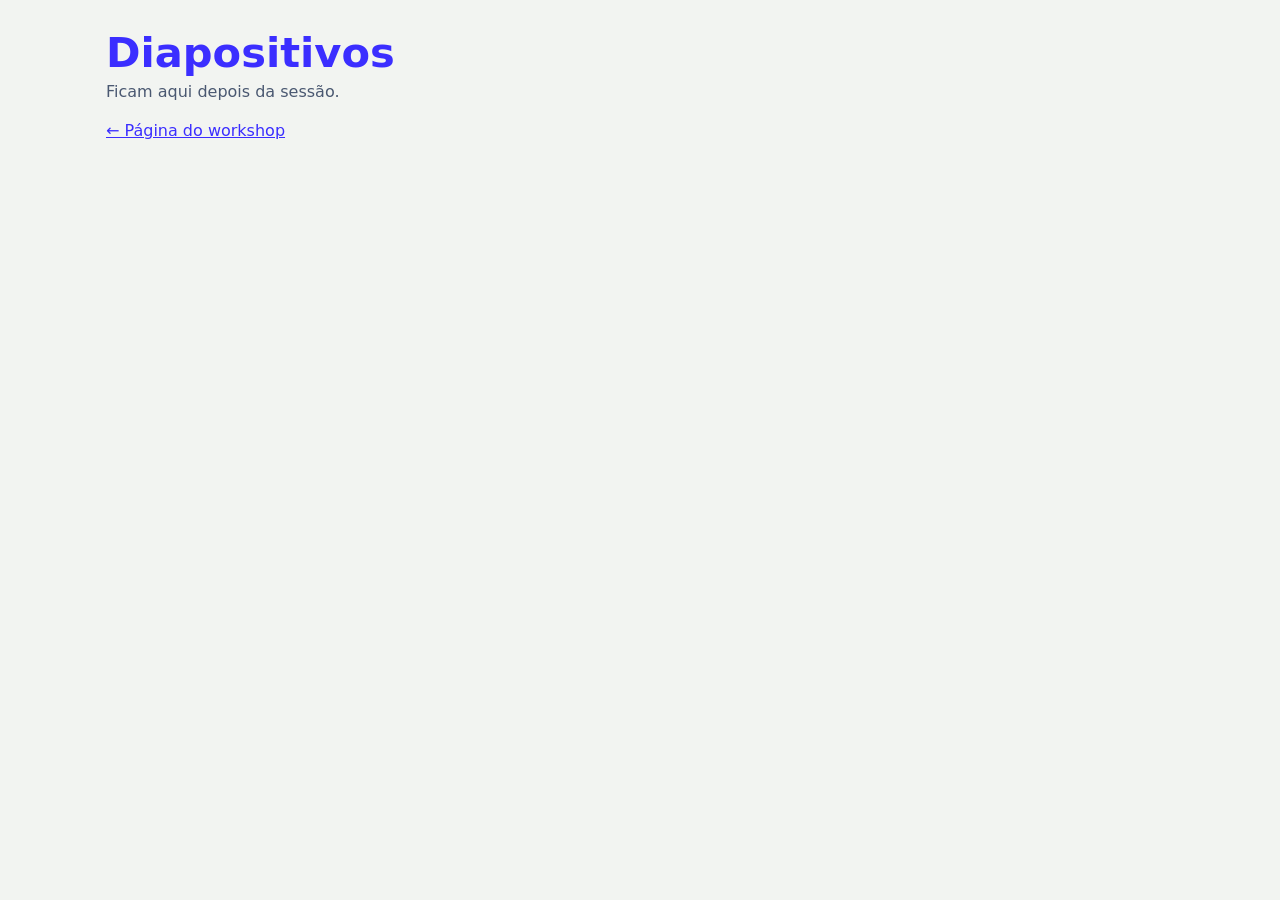
==== diapositivos.html @ 5bcc96bd "Página do workshop CNOM 2026 (gerada) Agente: claude-mcp-hq  Co-Authored-By: Claude Opus 5.5 <norepl" ====
<!doctype html><meta charset="utf-8"><meta name="viewport" content="width=device-width,initial-scale=1"><link rel="stylesheet" href="style.css"><main><h1>Diapositivos</h1><p class="lead">Ficam aqui depois da sessão.</p><p><a href="index.html">← Página do workshop</a></p></main>
---- style.css ----
:root{--v:#3B2EFF;--g:#0AC298;--y:#FFDD02;--n:#0B1F3A;--bg:#F2F4F1;--mut:#4A5871;--card:#fff}
*{box-sizing:border-box}
body{margin:0;font-family:Barlow,system-ui,-apple-system,sans-serif;background:var(--bg);color:var(--n);line-height:1.45}
main{max-width:1100px;margin:0 auto;padding:20px 16px 60px}
a{color:var(--v)}
.tag{display:inline-block;background:var(--y);border-radius:6px;padding:1px 8px;font-size:.8em;font-weight:700}
h1{color:var(--v);font-size:clamp(1.7em,4vw,2.6em);margin:.25em 0 .1em;line-height:1.1}
h2{color:var(--v);font-size:1.25em;margin:0 0 .5em}
.lead{color:var(--mut);margin:.2em 0 1em}
.big-btn{display:block;background:var(--v);color:#fff;text-decoration:none;border-radius:16px;padding:18px 20px;font-size:1.3em;font-weight:700;text-align:center;margin:16px 0}
.big-btn small{display:block;font-weight:400;font-size:.65em;opacity:.85}
.links{display:grid;grid-template-columns:repeat(auto-fit,minmax(220px,1fr));gap:12px;margin-top:8px}
.links a{background:var(--card);border-radius:14px;padding:14px 16px;text-decoration:none;color:var(--n);border-left:5px solid var(--g)}
.links a b{display:block;color:var(--v)}
.grid{display:grid;grid-template-columns:repeat(auto-fit,minmax(320px,1fr));gap:14px}
.card{background:var(--card);border-radius:16px;padding:16px 18px}
.card.wide{grid-column:1/-1}
.bar{display:grid;grid-template-columns:minmax(110px,40%) 1fr 3.2em;gap:8px;align-items:center;margin:7px 0;font-size:.95em}
.bar .t{height:16px;background:#E4E8EE;border-radius:8px;overflow:hidden}
.bar .t i{display:block;height:100%;background:var(--v);border-radius:8px;width:0;transition:width .8s ease}
.bar.hl .t i{background:var(--g)}
.bar .p{text-align:right;font-weight:700;color:var(--v)}
.cloud{display:flex;flex-wrap:wrap;justify-content:center;align-items:center;gap:.15em .6em;min-height:180px;padding:10px 0}
.cloud span{font-weight:700;color:var(--v);line-height:1.05;opacity:0;transform:translateY(8px) scale(.9);animation:pop .6s ease forwards}
.cloud span.top{background:var(--y);color:var(--n);border-radius:8px;padding:0 .2em}
.cloud span:nth-child(3n){color:var(--g)}
.cloud span:nth-child(5n){color:var(--n)}
@keyframes pop{to{opacity:1;transform:none}}
.quotes{display:grid;grid-template-columns:repeat(auto-fit,minmax(240px,1fr));gap:8px}
.quotes div{background:var(--bg);border-radius:10px;padding:8px 12px;font-size:.95em;animation:pop .5s ease forwards;opacity:0}
.kpi{display:flex;gap:16px;flex-wrap:wrap;align-items:baseline}
.kpi b{font-size:2.6em;color:var(--v);line-height:1}
.status{color:var(--mut);font-size:.85em;margin:6px 0 14px}
.empty{color:var(--mut);font-style:italic}
.qr{display:flex;gap:16px;align-items:center;flex-wrap:wrap}
.qr img{width:140px;height:140px;background:#fff;border-radius:12px;padding:6px}
.step{background:var(--card);border-radius:14px;padding:14px 16px;margin:12px 0;border-left:5px solid var(--g)}
pre{white-space:pre-wrap;background:var(--n);color:#fff;border-radius:10px;padding:12px 14px;font-size:.95em;margin:8px 0;font-family:inherit}
button{background:var(--v);color:#fff;border:0;border-radius:8px;padding:7px 12px;font-size:.9em;cursor:pointer;font-family:inherit}
.note{font-size:.9em;color:var(--mut)}
body.ecra main{max-width:1500px}
body.ecra{font-size:20px}
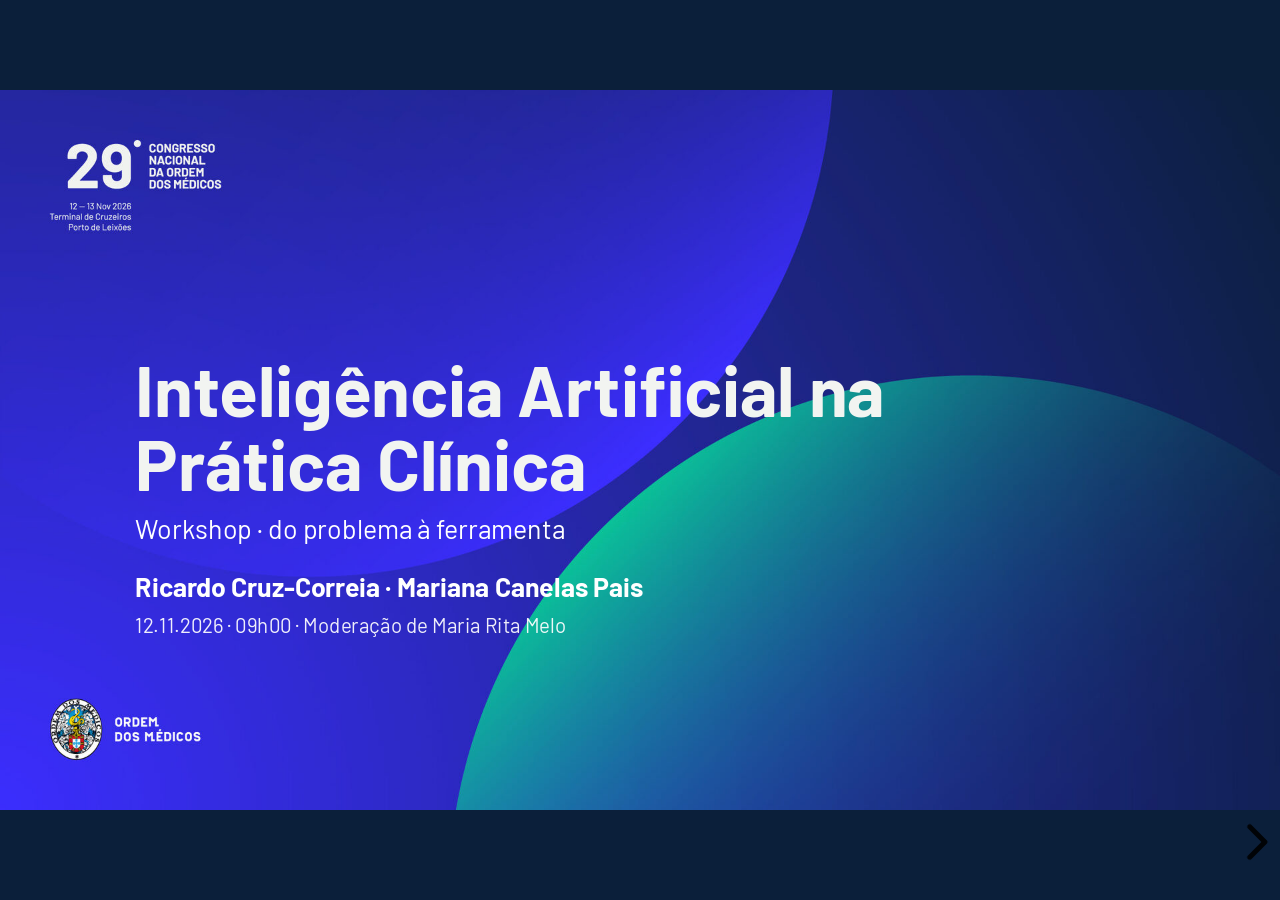
==== commit 4d99149a: "Diapositivos na página (sem notas do orador) Agente: claude-mcp-hq  Co-Authored-By: Claude Opus 5.5 " ====
--- a/diapositivos.html
+++ b/diapositivos.html
@@ -1 +1,4609 @@
-<!doctype html><meta charset="utf-8"><meta name="viewport" content="width=device-width,initial-scale=1"><link rel="stylesheet" href="style.css"><main><h1>Diapositivos</h1><p class="lead">Ficam aqui depois da sessão.</p><p><a href="index.html">← Página do workshop</a></p></main>+<!doctype html>
+<html lang="pt">
+<head>
+  <meta charset="utf-8">
+  <meta name="viewport" content="width=device-width, initial-scale=1.0, maximum-scale=1.0, user-scalable=no">
+  <title>Inteligência Artificial na Prática Clínica</title>
+  <style>/* http://meyerweb.com/eric/tools/css/reset/
+   v4.0 | 20180602
+   License: none (public domain)
+*/
+
+html, body, div, span, applet, object, iframe,
+h1, h2, h3, h4, h5, h6, p, blockquote, pre,
+a, abbr, acronym, address, big, cite, code,
+del, dfn, em, img, ins, kbd, q, s, samp,
+small, strike, strong, sub, sup, tt, var,
+b, u, i, center,
+dl, dt, dd, ol, ul, li,
+fieldset, form, label, legend,
+table, caption, tbody, tfoot, thead, tr, th, td,
+article, aside, canvas, details, embed,
+figure, figcaption, footer, header, hgroup,
+main, menu, nav, output, ruby, section, summary,
+time, mark, audio, video {
+  margin: 0;
+  padding: 0;
+  border: 0;
+  font-size: 100%;
+  font: inherit;
+  vertical-align: baseline;
+}
+/* HTML5 display-role reset for older browsers */
+article, aside, details, figcaption, figure,
+footer, header, hgroup, main, menu, nav, section {
+  display: block;
+}</style>
+  <style>/*!
+* reveal.js 5.1.0
+* https://revealjs.com
+* MIT licensed
+*
+* Copyright (C) 2011-2024 Hakim El Hattab, https://hakim.se
+*/
+.reveal .r-stretch,.reveal .stretch{max-width:none;max-height:none}.reveal pre.r-stretch code,.reveal pre.stretch code{height:100%;max-height:100%;box-sizing:border-box}.reveal .r-fit-text{display:inline-block;white-space:nowrap}.reveal .r-stack{display:grid;grid-template-rows:100%}.reveal .r-stack>*{grid-area:1/1;margin:auto}.reveal .r-hstack,.reveal .r-vstack{display:flex}.reveal .r-hstack img,.reveal .r-hstack video,.reveal .r-vstack img,.reveal .r-vstack video{min-width:0;min-height:0;object-fit:contain}.reveal .r-vstack{flex-direction:column;align-items:center;justify-content:center}.reveal .r-hstack{flex-direction:row;align-items:center;justify-content:center}.reveal .items-stretch{align-items:stretch}.reveal .items-start{align-items:flex-start}.reveal .items-center{align-items:center}.reveal .items-end{align-items:flex-end}.reveal .justify-between{justify-content:space-between}.reveal .justify-around{justify-content:space-around}.reveal .justify-start{justify-content:flex-start}.reveal .justify-center{justify-content:center}.reveal .justify-end{justify-content:flex-end}html.reveal-full-page{width:100%;height:100%;height:100vh;height:calc(var(--vh,1vh) * 100);height:100svh;overflow:hidden}.reveal-viewport{height:100%;overflow:hidden;position:relative;line-height:1;margin:0;background-color:#fff;color:#000;--r-controls-spacing:12px}.reveal-viewport:fullscreen{top:0!important;left:0!important;width:100%!important;height:100%!important;transform:none!important}.reveal .fragment{transition:all .2s ease}.reveal .fragment:not(.custom){opacity:0;visibility:hidden;will-change:opacity}.reveal .fragment.visible{opacity:1;visibility:inherit}.reveal .fragment.disabled{transition:none}.reveal .fragment.grow{opacity:1;visibility:inherit}.reveal .fragment.grow.visible{transform:scale(1.3)}.reveal .fragment.shrink{opacity:1;visibility:inherit}.reveal .fragment.shrink.visible{transform:scale(.7)}.reveal .fragment.zoom-in{transform:scale(.1)}.reveal .fragment.zoom-in.visible{transform:none}.reveal .fragment.fade-out{opacity:1;visibility:inherit}.reveal .fragment.fade-out.visible{opacity:0;visibility:hidden}.reveal .fragment.semi-fade-out{opacity:1;visibility:inherit}.reveal .fragment.semi-fade-out.visible{opacity:.5;visibility:inherit}.reveal .fragment.strike{opacity:1;visibility:inherit}.reveal .fragment.strike.visible{text-decoration:line-through}.reveal .fragment.fade-up{transform:translate(0,40px)}.reveal .fragment.fade-up.visible{transform:translate(0,0)}.reveal .fragment.fade-down{transform:translate(0,-40px)}.reveal .fragment.fade-down.visible{transform:translate(0,0)}.reveal .fragment.fade-right{transform:translate(-40px,0)}.reveal .fragment.fade-right.visible{transform:translate(0,0)}.reveal .fragment.fade-left{transform:translate(40px,0)}.reveal .fragment.fade-left.visible{transform:translate(0,0)}.reveal .fragment.current-visible,.reveal .fragment.fade-in-then-out{opacity:0;visibility:hidden}.reveal .fragment.current-visible.current-fragment,.reveal .fragment.fade-in-then-out.current-fragment{opacity:1;visibility:inherit}.reveal .fragment.fade-in-then-semi-out{opacity:0;visibility:hidden}.reveal .fragment.fade-in-then-semi-out.visible{opacity:.5;visibility:inherit}.reveal .fragment.fade-in-then-semi-out.current-fragment{opacity:1;visibility:inherit}.reveal .fragment.highlight-blue,.reveal .fragment.highlight-current-blue,.reveal .fragment.highlight-current-green,.reveal .fragment.highlight-current-red,.reveal .fragment.highlight-green,.reveal .fragment.highlight-red{opacity:1;visibility:inherit}.reveal .fragment.highlight-red.visible{color:#ff2c2d}.reveal .fragment.highlight-green.visible{color:#17ff2e}.reveal .fragment.highlight-blue.visible{color:#1b91ff}.reveal .fragment.highlight-current-red.current-fragment{color:#ff2c2d}.reveal .fragment.highlight-current-green.current-fragment{color:#17ff2e}.reveal .fragment.highlight-current-blue.current-fragment{color:#1b91ff}.reveal:after{content:"";font-style:italic}.reveal iframe{z-index:1}.reveal a{position:relative}@keyframes bounce-right{0%,10%,25%,40%,50%{transform:translateX(0)}20%{transform:translateX(10px)}30%{transform:translateX(-5px)}}@keyframes bounce-left{0%,10%,25%,40%,50%{transform:translateX(0)}20%{transform:translateX(-10px)}30%{transform:translateX(5px)}}@keyframes bounce-down{0%,10%,25%,40%,50%{transform:translateY(0)}20%{transform:translateY(10px)}30%{transform:translateY(-5px)}}.reveal .controls{display:none;position:absolute;top:auto;bottom:var(--r-controls-spacing);right:var(--r-controls-spacing);left:auto;z-index:11;color:#000;pointer-events:none;font-size:10px}.reveal .controls button{position:absolute;padding:0;background-color:transparent;border:0;outline:0;cursor:pointer;color:currentColor;transform:scale(.9999);transition:color .2s ease,opacity .2s ease,transform .2s ease;z-index:2;pointer-events:auto;font-size:inherit;visibility:hidden;opacity:0;-webkit-appearance:none;-webkit-tap-highlight-color:transparent}.reveal .controls .controls-arrow:after,.reveal .controls .controls-arrow:before{content:"";position:absolute;top:0;left:0;width:2.6em;height:.5em;border-radius:.25em;background-color:currentColor;transition:all .15s ease,background-color .8s ease;transform-origin:.2em 50%;will-change:transform}.reveal .controls .controls-arrow{position:relative;width:3.6em;height:3.6em}.reveal .controls .controls-arrow:before{transform:translateX(.5em) translateY(1.55em) rotate(45deg)}.reveal .controls .controls-arrow:after{transform:translateX(.5em) translateY(1.55em) rotate(-45deg)}.reveal .controls .controls-arrow:hover:before{transform:translateX(.5em) translateY(1.55em) rotate(40deg)}.reveal .controls .controls-arrow:hover:after{transform:translateX(.5em) translateY(1.55em) rotate(-40deg)}.reveal .controls .controls-arrow:active:before{transform:translateX(.5em) translateY(1.55em) rotate(36deg)}.reveal .controls .controls-arrow:active:after{transform:translateX(.5em) translateY(1.55em) rotate(-36deg)}.reveal .controls .navigate-left{right:6.4em;bottom:3.2em;transform:translateX(-10px)}.reveal .controls .navigate-left.highlight{animation:bounce-left 2s 50 both ease-out}.reveal .controls .navigate-right{right:0;bottom:3.2em;transform:translateX(10px)}.reveal .controls .navigate-right .controls-arrow{transform:rotate(180deg)}.reveal .controls .navigate-right.highlight{animation:bounce-right 2s 50 both ease-out}.reveal .controls .navigate-up{right:3.2em;bottom:6.4em;transform:translateY(-10px)}.reveal .controls .navigate-up .controls-arrow{transform:rotate(90deg)}.reveal .controls .navigate-down{right:3.2em;bottom:-1.4em;padding-bottom:1.4em;transform:translateY(10px)}.reveal .controls .navigate-down .controls-arrow{transform:rotate(-90deg)}.reveal .controls .navigate-down.highlight{animation:bounce-down 2s 50 both ease-out}.reveal .controls[data-controls-back-arrows=faded] .navigate-up.enabled{opacity:.3}.reveal .controls[data-controls-back-arrows=faded] .navigate-up.enabled:hover{opacity:1}.reveal .controls[data-controls-back-arrows=hidden] .navigate-up.enabled{opacity:0;visibility:hidden}.reveal .controls .enabled{visibility:visible;opacity:.9;cursor:pointer;transform:none}.reveal .controls .enabled.fragmented{opacity:.5}.reveal .controls .enabled.fragmented:hover,.reveal .controls .enabled:hover{opacity:1}.reveal:not(.rtl) .controls[data-controls-back-arrows=faded] .navigate-left.enabled{opacity:.3}.reveal:not(.rtl) .controls[data-controls-back-arrows=faded] .navigate-left.enabled:hover{opacity:1}.reveal:not(.rtl) .controls[data-controls-back-arrows=hidden] .navigate-left.enabled{opacity:0;visibility:hidden}.reveal.rtl .controls[data-controls-back-arrows=faded] .navigate-right.enabled{opacity:.3}.reveal.rtl .controls[data-controls-back-arrows=faded] .navigate-right.enabled:hover{opacity:1}.reveal.rtl .controls[data-controls-back-arrows=hidden] .navigate-right.enabled{opacity:0;visibility:hidden}.reveal[data-navigation-mode=linear].has-horizontal-slides .navigate-down,.reveal[data-navigation-mode=linear].has-horizontal-slides .navigate-up{display:none}.reveal:not(.has-vertical-slides) .controls .navigate-left,.reveal[data-navigation-mode=linear].has-horizontal-slides .navigate-left{bottom:1.4em;right:5.5em}.reveal:not(.has-vertical-slides) .controls .navigate-right,.reveal[data-navigation-mode=linear].has-horizontal-slides .navigate-right{bottom:1.4em;right:.5em}.reveal:not(.has-horizontal-slides) .controls .navigate-up{right:1.4em;bottom:5em}.reveal:not(.has-horizontal-slides) .controls .navigate-down{right:1.4em;bottom:.5em}.reveal.has-dark-background .controls{color:#fff}.reveal.has-light-background .controls{color:#000}.reveal.no-hover .controls .controls-arrow:active:before,.reveal.no-hover .controls .controls-arrow:hover:before{transform:translateX(.5em) translateY(1.55em) rotate(45deg)}.reveal.no-hover .controls .controls-arrow:active:after,.reveal.no-hover .controls .controls-arrow:hover:after{transform:translateX(.5em) translateY(1.55em) rotate(-45deg)}@media screen and (min-width:500px){.reveal-viewport{--r-controls-spacing:0.8em}.reveal .controls[data-controls-layout=edges]{top:0;right:0;bottom:0;left:0}.reveal .controls[data-controls-layout=edges] .navigate-down,.reveal .controls[data-controls-layout=edges] .navigate-left,.reveal .controls[data-controls-layout=edges] .navigate-right,.reveal .controls[data-controls-layout=edges] .navigate-up{bottom:auto;right:auto}.reveal .controls[data-controls-layout=edges] .navigate-left{top:50%;left:var(--r-controls-spacing);margin-top:-1.8em}.reveal .controls[data-controls-layout=edges] .navigate-right{top:50%;right:var(--r-controls-spacing);margin-top:-1.8em}.reveal .controls[data-controls-layout=edges] .navigate-up{top:var(--r-controls-spacing);left:50%;margin-left:-1.8em}.reveal .controls[data-controls-layout=edges] .navigate-down{bottom:calc(var(--r-controls-spacing) - 1.4em + .3em);left:50%;margin-left:-1.8em}}.reveal .progress{position:absolute;display:none;height:3px;width:100%;bottom:0;left:0;z-index:10;background-color:rgba(0,0,0,.2);color:#fff}.reveal .progress:after{content:"";display:block;position:absolute;height:10px;width:100%;top:-10px}.reveal .progress span{display:block;height:100%;width:100%;background-color:currentColor;transition:transform .8s cubic-bezier(.26,.86,.44,.985);transform-origin:0 0;transform:scaleX(0)}.reveal .slide-number{position:absolute;display:block;right:8px;bottom:8px;z-index:31;font-family:Helvetica,sans-serif;font-size:12px;line-height:1;color:#fff;background-color:rgba(0,0,0,.4);padding:5px}.reveal .slide-number a{color:currentColor}.reveal .slide-number-delimiter{margin:0 3px}.reveal{position:relative;width:100%;height:100%;overflow:hidden;touch-action:pinch-zoom}.reveal.embedded{touch-action:pan-y}.reveal.embedded.is-vertical-slide{touch-action:none}.reveal .slides{position:absolute;width:100%;height:100%;top:0;right:0;bottom:0;left:0;margin:auto;pointer-events:none;overflow:visible;z-index:1;text-align:center;perspective:600px;perspective-origin:50% 40%}.reveal .slides>section{perspective:600px}.reveal .slides>section,.reveal .slides>section>section{display:none;position:absolute;width:100%;pointer-events:auto;z-index:10;transform-style:flat;transition:transform-origin .8s cubic-bezier(.26,.86,.44,.985),transform .8s cubic-bezier(.26,.86,.44,.985),visibility .8s cubic-bezier(.26,.86,.44,.985),opacity .8s cubic-bezier(.26,.86,.44,.985)}.reveal[data-transition-speed=fast] .slides section{transition-duration:.4s}.reveal[data-transition-speed=slow] .slides section{transition-duration:1.2s}.reveal .slides section[data-transition-speed=fast]{transition-duration:.4s}.reveal .slides section[data-transition-speed=slow]{transition-duration:1.2s}.reveal .slides>section.stack{padding-top:0;padding-bottom:0;pointer-events:none;height:100%}.reveal .slides>section.present,.reveal .slides>section>section.present{display:block;z-index:11;opacity:1}.reveal .slides>section:empty,.reveal .slides>section>section:empty,.reveal .slides>section>section[data-background-interactive],.reveal .slides>section[data-background-interactive]{pointer-events:none}.reveal.center,.reveal.center .slides,.reveal.center .slides section{min-height:0!important}.reveal .slides>section:not(.present),.reveal .slides>section>section:not(.present){pointer-events:none}.reveal.overview .slides>section,.reveal.overview .slides>section>section{pointer-events:auto}.reveal .slides>section.future,.reveal .slides>section.future>section,.reveal .slides>section.past,.reveal .slides>section.past>section,.reveal .slides>section>section.future,.reveal .slides>section>section.past{opacity:0}.reveal .slides>section[data-transition=slide].past,.reveal .slides>section[data-transition~=slide-out].past,.reveal.slide .slides>section:not([data-transition]).past{transform:translate(-150%,0)}.reveal .slides>section[data-transition=slide].future,.reveal .slides>section[data-transition~=slide-in].future,.reveal.slide .slides>section:not([data-transition]).future{transform:translate(150%,0)}.reveal .slides>section>section[data-transition=slide].past,.reveal .slides>section>section[data-transition~=slide-out].past,.reveal.slide .slides>section>section:not([data-transition]).past{transform:translate(0,-150%)}.reveal .slides>section>section[data-transition=slide].future,.reveal .slides>section>section[data-transition~=slide-in].future,.reveal.slide .slides>section>section:not([data-transition]).future{transform:translate(0,150%)}.reveal .slides>section[data-transition=linear].past,.reveal .slides>section[data-transition~=linear-out].past,.reveal.linear .slides>section:not([data-transition]).past{transform:translate(-150%,0)}.reveal .slides>section[data-transition=linear].future,.reveal .slides>section[data-transition~=linear-in].future,.reveal.linear .slides>section:not([data-transition]).future{transform:translate(150%,0)}.reveal .slides>section>section[data-transition=linear].past,.reveal .slides>section>section[data-transition~=linear-out].past,.reveal.linear .slides>section>section:not([data-transition]).past{transform:translate(0,-150%)}.reveal .slides>section>section[data-transition=linear].future,.reveal .slides>section>section[data-transition~=linear-in].future,.reveal.linear .slides>section>section:not([data-transition]).future{transform:translate(0,150%)}.reveal .slides section[data-transition=default].stack,.reveal.default .slides section.stack{transform-style:preserve-3d}.reveal .slides>section[data-transition=default].past,.reveal .slides>section[data-transition~=default-out].past,.reveal.default .slides>section:not([data-transition]).past{transform:translate3d(-100%,0,0) rotateY(-90deg) translate3d(-100%,0,0)}.reveal .slides>section[data-transition=default].future,.reveal .slides>section[data-transition~=default-in].future,.reveal.default .slides>section:not([data-transition]).future{transform:translate3d(100%,0,0) rotateY(90deg) translate3d(100%,0,0)}.reveal .slides>section>section[data-transition=default].past,.reveal .slides>section>section[data-transition~=default-out].past,.reveal.default .slides>section>section:not([data-transition]).past{transform:translate3d(0,-300px,0) rotateX(70deg) translate3d(0,-300px,0)}.reveal .slides>section>section[data-transition=default].future,.reveal .slides>section>section[data-transition~=default-in].future,.reveal.default .slides>section>section:not([data-transition]).future{transform:translate3d(0,300px,0) rotateX(-70deg) translate3d(0,300px,0)}.reveal .slides section[data-transition=convex].stack,.reveal.convex .slides section.stack{transform-style:preserve-3d}.reveal .slides>section[data-transition=convex].past,.reveal .slides>section[data-transition~=convex-out].past,.reveal.convex .slides>section:not([data-transition]).past{transform:translate3d(-100%,0,0) rotateY(-90deg) translate3d(-100%,0,0)}.reveal .slides>section[data-transition=convex].future,.reveal .slides>section[data-transition~=convex-in].future,.reveal.convex .slides>section:not([data-transition]).future{transform:translate3d(100%,0,0) rotateY(90deg) translate3d(100%,0,0)}.reveal .slides>section>section[data-transition=convex].past,.reveal .slides>section>section[data-transition~=convex-out].past,.reveal.convex .slides>section>section:not([data-transition]).past{transform:translate3d(0,-300px,0) rotateX(70deg) translate3d(0,-300px,0)}.reveal .slides>section>section[data-transition=convex].future,.reveal .slides>section>section[data-transition~=convex-in].future,.reveal.convex .slides>section>section:not([data-transition]).future{transform:translate3d(0,300px,0) rotateX(-70deg) translate3d(0,300px,0)}.reveal .slides section[data-transition=concave].stack,.reveal.concave .slides section.stack{transform-style:preserve-3d}.reveal .slides>section[data-transition=concave].past,.reveal .slides>section[data-transition~=concave-out].past,.reveal.concave .slides>section:not([data-transition]).past{transform:translate3d(-100%,0,0) rotateY(90deg) translate3d(-100%,0,0)}.reveal .slides>section[data-transition=concave].future,.reveal .slides>section[data-transition~=concave-in].future,.reveal.concave .slides>section:not([data-transition]).future{transform:translate3d(100%,0,0) rotateY(-90deg) translate3d(100%,0,0)}.reveal .slides>section>section[data-transition=concave].past,.reveal .slides>section>section[data-transition~=concave-out].past,.reveal.concave .slides>section>section:not([data-transition]).past{transform:translate3d(0,-80%,0) rotateX(-70deg) translate3d(0,-80%,0)}.reveal .slides>section>section[data-transition=concave].future,.reveal .slides>section>section[data-transition~=concave-in].future,.reveal.concave .slides>section>section:not([data-transition]).future{transform:translate3d(0,80%,0) rotateX(70deg) translate3d(0,80%,0)}.reveal .slides section[data-transition=zoom],.reveal.zoom .slides section:not([data-transition]){transition-timing-function:ease}.reveal .slides>section[data-transition=zoom].past,.reveal .slides>section[data-transition~=zoom-out].past,.reveal.zoom .slides>section:not([data-transition]).past{visibility:hidden;transform:scale(16)}.reveal .slides>section[data-transition=zoom].future,.reveal .slides>section[data-transition~=zoom-in].future,.reveal.zoom .slides>section:not([data-transition]).future{visibility:hidden;transform:scale(.2)}.reveal .slides>section>section[data-transition=zoom].past,.reveal .slides>section>section[data-transition~=zoom-out].past,.reveal.zoom .slides>section>section:not([data-transition]).past{transform:scale(16)}.reveal .slides>section>section[data-transition=zoom].future,.reveal .slides>section>section[data-transition~=zoom-in].future,.reveal.zoom .slides>section>section:not([data-transition]).future{transform:scale(.2)}.reveal.cube .slides{perspective:1300px}.reveal.cube .slides section{padding:30px;min-height:700px;backface-visibility:hidden;box-sizing:border-box;transform-style:preserve-3d}.reveal.center.cube .slides section{min-height:0}.reveal.cube .slides section:not(.stack):before{content:"";position:absolute;display:block;width:100%;height:100%;left:0;top:0;background:rgba(0,0,0,.1);border-radius:4px;transform:translateZ(-20px)}.reveal.cube .slides section:not(.stack):after{content:"";position:absolute;display:block;width:90%;height:30px;left:5%;bottom:0;background:0 0;z-index:1;border-radius:4px;box-shadow:0 95px 25px rgba(0,0,0,.2);transform:translateZ(-90px) rotateX(65deg)}.reveal.cube .slides>section.stack{padding:0;background:0 0}.reveal.cube .slides>section.past{transform-origin:100% 0;transform:translate3d(-100%,0,0) rotateY(-90deg)}.reveal.cube .slides>section.future{transform-origin:0 0;transform:translate3d(100%,0,0) rotateY(90deg)}.reveal.cube .slides>section>section.past{transform-origin:0 100%;transform:translate3d(0,-100%,0) rotateX(90deg)}.reveal.cube .slides>section>section.future{transform-origin:0 0;transform:translate3d(0,100%,0) rotateX(-90deg)}.reveal.page .slides{perspective-origin:0 50%;perspective:3000px}.reveal.page .slides section{padding:30px;min-height:700px;box-sizing:border-box;transform-style:preserve-3d}.reveal.page .slides section.past{z-index:12}.reveal.page .slides section:not(.stack):before{content:"";position:absolute;display:block;width:100%;height:100%;left:0;top:0;background:rgba(0,0,0,.1);transform:translateZ(-20px)}.reveal.page .slides section:not(.stack):after{content:"";position:absolute;display:block;width:90%;height:30px;left:5%;bottom:0;background:0 0;z-index:1;border-radius:4px;box-shadow:0 95px 25px rgba(0,0,0,.2);-webkit-transform:translateZ(-90px) rotateX(65deg)}.reveal.page .slides>section.stack{padding:0;background:0 0}.reveal.page .slides>section.past{transform-origin:0 0;transform:translate3d(-40%,0,0) rotateY(-80deg)}.reveal.page .slides>section.future{transform-origin:100% 0;transform:translate3d(0,0,0)}.reveal.page .slides>section>section.past{transform-origin:0 0;transform:translate3d(0,-40%,0) rotateX(80deg)}.reveal.page .slides>section>section.future{transform-origin:0 100%;transform:translate3d(0,0,0)}.reveal .slides section[data-transition=fade],.reveal.fade .slides section:not([data-transition]),.reveal.fade .slides>section>section:not([data-transition]){transform:none;transition:opacity .5s}.reveal.fade.overview .slides section,.reveal.fade.overview .slides>section>section{transition:none}.reveal .slides section[data-transition=none],.reveal.none .slides section:not([data-transition]){transform:none;transition:none}.reveal .pause-overlay{position:absolute;top:0;left:0;width:100%;height:100%;background:#000;visibility:hidden;opacity:0;z-index:100;transition:all 1s ease}.reveal .pause-overlay .resume-button{position:absolute;bottom:20px;right:20px;color:#ccc;border-radius:2px;padding:6px 14px;border:2px solid #ccc;font-size:16px;background:0 0;cursor:pointer}.reveal .pause-overlay .resume-button:hover{color:#fff;border-color:#fff}.reveal.paused .pause-overlay{visibility:visible;opacity:1}.reveal .no-transition,.reveal .no-transition *,.reveal .slides.disable-slide-transitions section{transition:none!important}.reveal .slides.disable-slide-transitions section{transform:none!important}.reveal .backgrounds{position:absolute;width:100%;height:100%;top:0;left:0;perspective:600px}.reveal .slide-background{display:none;position:absolute;width:100%;height:100%;opacity:0;visibility:hidden;overflow:hidden;background-color:rgba(0,0,0,0);transition:all .8s cubic-bezier(.26,.86,.44,.985)}.reveal .slide-background-content{position:absolute;width:100%;height:100%;background-position:50% 50%;background-repeat:no-repeat;background-size:cover}.reveal .slide-background.stack{display:block}.reveal .slide-background.present{opacity:1;visibility:visible;z-index:2}.print-pdf .reveal .slide-background{opacity:1!important;visibility:visible!important}.reveal .slide-background video{position:absolute;width:100%;height:100%;max-width:none;max-height:none;top:0;left:0;object-fit:cover}.reveal .slide-background[data-background-size=contain] video{object-fit:contain}.reveal>.backgrounds .slide-background[data-background-transition=none],.reveal[data-background-transition=none]>.backgrounds .slide-background:not([data-background-transition]){transition:none}.reveal>.backgrounds .slide-background[data-background-transition=slide],.reveal[data-background-transition=slide]>.backgrounds .slide-background:not([data-background-transition]){opacity:1}.reveal>.backgrounds .slide-background.past[data-background-transition=slide],.reveal[data-background-transition=slide]>.backgrounds .slide-background.past:not([data-background-transition]){transform:translate(-100%,0)}.reveal>.backgrounds .slide-background.future[data-background-transition=slide],.reveal[data-background-transition=slide]>.backgrounds .slide-background.future:not([data-background-transition]){transform:translate(100%,0)}.reveal>.backgrounds .slide-background>.slide-background.past[data-background-transition=slide],.reveal[data-background-transition=slide]>.backgrounds .slide-background>.slide-background.past:not([data-background-transition]){transform:translate(0,-100%)}.reveal>.backgrounds .slide-background>.slide-background.future[data-background-transition=slide],.reveal[data-background-transition=slide]>.backgrounds .slide-background>.slide-background.future:not([data-background-transition]){transform:translate(0,100%)}.reveal>.backgrounds .slide-background.past[data-background-transition=convex],.reveal[data-background-transition=convex]>.backgrounds .slide-background.past:not([data-background-transition]){opacity:0;transform:translate3d(-100%,0,0) rotateY(-90deg) translate3d(-100%,0,0)}.reveal>.backgrounds .slide-background.future[data-background-transition=convex],.reveal[data-background-transition=convex]>.backgrounds .slide-background.future:not([data-background-transition]){opacity:0;transform:translate3d(100%,0,0) rotateY(90deg) translate3d(100%,0,0)}.reveal>.backgrounds .slide-background>.slide-background.past[data-background-transition=convex],.reveal[data-background-transition=convex]>.backgrounds .slide-background>.slide-background.past:not([data-background-transition]){opacity:0;transform:translate3d(0,-100%,0) rotateX(90deg) translate3d(0,-100%,0)}.reveal>.backgrounds .slide-background>.slide-background.future[data-background-transition=convex],.reveal[data-background-transition=convex]>.backgrounds .slide-background>.slide-background.future:not([data-background-transition]){opacity:0;transform:translate3d(0,100%,0) rotateX(-90deg) translate3d(0,100%,0)}.reveal>.backgrounds .slide-background.past[data-background-transition=concave],.reveal[data-background-transition=concave]>.backgrounds .slide-background.past:not([data-background-transition]){opacity:0;transform:translate3d(-100%,0,0) rotateY(90deg) translate3d(-100%,0,0)}.reveal>.backgrounds .slide-background.future[data-background-transition=concave],.reveal[data-background-transition=concave]>.backgrounds .slide-background.future:not([data-background-transition]){opacity:0;transform:translate3d(100%,0,0) rotateY(-90deg) translate3d(100%,0,0)}.reveal>.backgrounds .slide-background>.slide-background.past[data-background-transition=concave],.reveal[data-background-transition=concave]>.backgrounds .slide-background>.slide-background.past:not([data-background-transition]){opacity:0;transform:translate3d(0,-100%,0) rotateX(-90deg) translate3d(0,-100%,0)}.reveal>.backgrounds .slide-background>.slide-background.future[data-background-transition=concave],.reveal[data-background-transition=concave]>.backgrounds .slide-background>.slide-background.future:not([data-background-transition]){opacity:0;transform:translate3d(0,100%,0) rotateX(90deg) translate3d(0,100%,0)}.reveal>.backgrounds .slide-background[data-background-transition=zoom],.reveal[data-background-transition=zoom]>.backgrounds .slide-background:not([data-background-transition]){transition-timing-function:ease}.reveal>.backgrounds .slide-background.past[data-background-transition=zoom],.reveal[data-background-transition=zoom]>.backgrounds .slide-background.past:not([data-background-transition]){opacity:0;visibility:hidden;transform:scale(16)}.reveal>.backgrounds .slide-background.future[data-background-transition=zoom],.reveal[data-background-transition=zoom]>.backgrounds .slide-background.future:not([data-background-transition]){opacity:0;visibility:hidden;transform:scale(.2)}.reveal>.backgrounds .slide-background>.slide-background.past[data-background-transition=zoom],.reveal[data-background-transition=zoom]>.backgrounds .slide-background>.slide-background.past:not([data-background-transition]){opacity:0;visibility:hidden;transform:scale(16)}.reveal>.backgrounds .slide-background>.slide-background.future[data-background-transition=zoom],.reveal[data-background-transition=zoom]>.backgrounds .slide-background>.slide-background.future:not([data-background-transition]){opacity:0;visibility:hidden;transform:scale(.2)}.reveal[data-transition-speed=fast]>.backgrounds .slide-background{transition-duration:.4s}.reveal[data-transition-speed=slow]>.backgrounds .slide-background{transition-duration:1.2s}.reveal [data-auto-animate-target^=unmatched]{will-change:opacity}.reveal section[data-auto-animate]:not(.stack):not([data-auto-animate=running]) [data-auto-animate-target^=unmatched]{opacity:0}.reveal.overview{perspective-origin:50% 50%;perspective:700px}.reveal.overview .slides{-moz-transform-style:preserve-3d}.reveal.overview .slides section{height:100%;top:0!important;opacity:1!important;overflow:hidden;visibility:visible!important;cursor:pointer;box-sizing:border-box}.reveal.overview .slides section.present,.reveal.overview .slides section:hover{outline:10px solid rgba(150,150,150,.4);outline-offset:10px}.reveal.overview .slides section .fragment{opacity:1;transition:none}.reveal.overview .slides section:after,.reveal.overview .slides section:before{display:none!important}.reveal.overview .slides>section.stack{padding:0;top:0!important;background:0 0;outline:0;overflow:visible}.reveal.overview .backgrounds{perspective:inherit;-moz-transform-style:preserve-3d}.reveal.overview .backgrounds .slide-background{opacity:1;visibility:visible;outline:10px solid rgba(150,150,150,.1);outline-offset:10px}.reveal.overview .backgrounds .slide-background.stack{overflow:visible}.reveal.overview .slides section,.reveal.overview-deactivating .slides section{transition:none}.reveal.overview .backgrounds .slide-background,.reveal.overview-deactivating .backgrounds .slide-background{transition:none}.reveal.rtl .slides,.reveal.rtl .slides h1,.reveal.rtl .slides h2,.reveal.rtl .slides h3,.reveal.rtl .slides h4,.reveal.rtl .slides h5,.reveal.rtl .slides h6{direction:rtl;font-family:sans-serif}.reveal.rtl code,.reveal.rtl pre{direction:ltr}.reveal.rtl ol,.reveal.rtl ul{text-align:right}.reveal.rtl .progress span{transform-origin:100% 0}.reveal.has-parallax-background .backgrounds{transition:all .8s ease}.reveal.has-parallax-background[data-transition-speed=fast] .backgrounds{transition-duration:.4s}.reveal.has-parallax-background[data-transition-speed=slow] .backgrounds{transition-duration:1.2s}.reveal>.overlay{position:absolute;top:0;left:0;width:100%;height:100%;z-index:1000;background:rgba(0,0,0,.95);-webkit-backdrop-filter:blur(6px);backdrop-filter:blur(6px);transition:all .3s ease}.reveal>.overlay .spinner{position:absolute;display:block;top:50%;left:50%;width:32px;height:32px;margin:-16px 0 0 -16px;z-index:10;background-image:url([data-uri]%2F%2F%2F6%2Bvr8nJybW1tcDAwOjo6Nvb26ioqKOjo7Ozs%2FLy8vz8%2FAAAAAAAAAAAACH%2FC05FVFNDQVBFMi4wAwEAAAAh%2FhpDcmVhdGVkIHdpdGggYWpheGxvYWQuaW5mbwAh%[base64]%2FV%2FnmOM82XiHRLYKhKP1oZmADdEAAAh%2BQQJCgAAACwAAAAAIAAgAAAE6hDISWlZpOrNp1lGNRSdRpDUolIGw5RUYhhHukqFu8DsrEyqnWThGvAmhVlteBvojpTDDBUEIFwMFBRAmBkSgOrBFZogCASwBDEY%2FCZSg7GSE0gSCjQBMVG023xWBhklAnoEdhQEfyNqMIcKjhRsjEdnezB%2BA4k8gTwJhFuiW4dokXiloUepBAp5qaKpp6%2BHo7aWW54wl7obvEe0kRuoplCGepwSx2jJvqHEmGt6whJpGpfJCHmOoNHKaHx61WiSR92E4lbFoq%2BB6QDtuetcaBPnW6%2BO7wDHpIiK9SaVK5GgV543tzjgGcghAgAh%[base64]%2B%2BG%2Bw48edZPK%2BM6hLJpQg484enXIdQFSS1u6UhksENEQAAIfkECQoAAAAsAAAAACAAIAAABOcQyEmpGKLqzWcZRVUQnZYg1aBSh2GUVEIQ2aQOE%2BG%2BcD4ntpWkZQj1JIiZIogDFFyHI0UxQwFugMSOFIPJftfVAEoZLBbcLEFhlQiqGp1Vd140AUklUN3eCA51C1EWMzMCezCBBmkxVIVHBWd3HHl9JQOIJSdSnJ0TDKChCwUJjoWMPaGqDKannasMo6WnM562R5YluZRwur0wpgqZE7NKUm%2BFNRPIhjBJxKZteWuIBMN4zRMIVIhffcgojwCF117i4nlLnY5ztRLsnOk%2BaV%2BoJY7V7m76PdkS4trKcdg0Zc0tTcKkRAAAIfkECQoAAAAsAAAAACAAIAAABO4QyEkpKqjqzScpRaVkXZWQEximw1BSCUEIlDohrft6cpKCk5xid5MNJTaAIkekKGQkWyKHkvhKsR7ARmitkAYDYRIbUQRQjWBwJRzChi9CRlBcY1UN4g0%[base64]%[base64]%2BE71SRQeyqUToLA7VxF0JDyIQh%2FMVVPMt1ECZlfcjZJ9mIKoaTl1MRIl5o4CUKXOwmyrCInCKqcWtvadL2SYhyASyNDJ0uIiRMDjI0Fd30%2FiI2UA5GSS5UDj2l6NoqgOgN4gksEBgYFf0FDqKgHnyZ9OX8HrgYHdHpcHQULXAS2qKpENRg7eAMLC7kTBaixUYFkKAzWAAnLC7FLVxLWDBLKCwaKTULgEwbLA4hJtOkSBNqITT3xEgfLpBtzE%2FjiuL04RGEBgwWhShRgQExHBAAh%2BQQJCgAAACwAAAAAIAAgAAAE7xDISWlSqerNpyJKhWRdlSAVoVLCWk6JKlAqAavhO9UkUHsqlE6CwO1cRdCQ8iEIfzFVTzLdRAmZX3I2SfZiCqGk5dTESJeaOAlClzsJsqwiJwiqnFrb2nS9kmIcgEsjQydLiIlHehhpejaIjzh9eomSjZR%[base64]%2BE71SRQeyqUToLA7VxF0JDyIQh%[base64]%2BE71SRQeyqUToLA7VxF0JDyIQh%2FMVVPMt1ECZlfcjZJ9mIKoaTl1MRIl5o4CUKXOwmyrCInCKqcWtvadL2SYhyASyNDJ0uIiUd6GAULDJCRiXo1CpGXDJOUjY%2BYip9DhToJA4RBLwMLCwVDfRgbBAaqqoZ1XBMHswsHtxtFaH1iqaoGNgAIxRpbFAgfPQSqpbgGBqUD1wBXeCYp1AYZ19JJOYgH1KwA4UBvQwXUBxPqVD9L3sbp2BNk2xvvFPJd%2BMFCN6HAAIKgNggY0KtEBAAh%[base64]%2BvsYMDAzZQPC9VCNkDWUhGkuE5PxJNwiUK4UfLzOlD4WvzAHaoG9nxPi5d%2BjYUqfAhhykOFwJWiAAAIfkECQoAAAAsAAAAACAAIAAABPAQyElpUqnqzaciSoVkXVUMFaFSwlpOCcMYlErAavhOMnNLNo8KsZsMZItJEIDIFSkLGQoQTNhIsFehRww2CQLKF0tYGKYSg%2BygsZIuNqJksKgbfgIGepNo2cIUB3V1B3IvNiBYNQaDSTtfhhx0CwVPI0UJe0%2Bbm4g5VgcGoqOcnjmjqDSdnhgEoamcsZuXO1aWQy8KAwOAuTYYGwi7w5h%2BKr0SJ8MFihpNbx%2B4Erq7BYBuzsdiH1jCAzoSfl0rVirNbRXlBBlLX%2BBP0XJLAPGzTkAuAOqb0WT5AH7OcdCm5B8TgRwSRKIHQtaLCwg1RAAAOwAAAAAAAAAAAA%3D%3D);visibility:visible;opacity:.6;transition:all .3s ease}.reveal>.overlay header{position:absolute;left:0;top:0;width:100%;padding:5px;z-index:2;box-sizing:border-box}.reveal>.overlay header a{display:inline-block;width:40px;height:40px;line-height:36px;padding:0 10px;float:right;opacity:.6;box-sizing:border-box}.reveal>.overlay header a:hover{opacity:1}.reveal>.overlay header a .icon{display:inline-block;width:20px;height:20px;background-position:50% 50%;background-size:100%;background-repeat:no-repeat}.reveal>.overlay header a.close .icon{background-image:url([data-uri])}.reveal>.overlay header a.external .icon{background-image:url([data-uri])}.reveal>.overlay .viewport{position:absolute;display:flex;top:50px;right:0;bottom:0;left:0}.reveal>.overlay.overlay-preview .viewport iframe{width:100%;height:100%;max-width:100%;max-height:100%;border:0;opacity:0;visibility:hidden;transition:all .3s ease}.reveal>.overlay.overlay-preview.loaded .viewport iframe{opacity:1;visibility:visible}.reveal>.overlay.overlay-preview.loaded .viewport-inner{position:absolute;z-index:-1;left:0;top:45%;width:100%;text-align:center;letter-spacing:normal}.reveal>.overlay.overlay-preview .x-frame-error{opacity:0;transition:opacity .3s ease .3s}.reveal>.overlay.overlay-preview.loaded .x-frame-error{opacity:1}.reveal>.overlay.overlay-preview.loaded .spinner{opacity:0;visibility:hidden;transform:scale(.2)}.reveal>.overlay.overlay-help .viewport{overflow:auto;color:#fff}.reveal>.overlay.overlay-help .viewport .viewport-inner{width:600px;margin:auto;padding:20px 20px 80px 20px;text-align:center;letter-spacing:normal}.reveal>.overlay.overlay-help .viewport .viewport-inner .title{font-size:20px}.reveal>.overlay.overlay-help .viewport .viewport-inner table{border:1px solid #fff;border-collapse:collapse;font-size:16px}.reveal>.overlay.overlay-help .viewport .viewport-inner table td,.reveal>.overlay.overlay-help .viewport .viewport-inner table th{width:200px;padding:14px;border:1px solid #fff;vertical-align:middle}.reveal>.overlay.overlay-help .viewport .viewport-inner table th{padding-top:20px;padding-bottom:20px}.reveal .playback{position:absolute;left:15px;bottom:20px;z-index:30;cursor:pointer;transition:all .4s ease;-webkit-tap-highlight-color:transparent}.reveal.overview .playback{opacity:0;visibility:hidden}.reveal .hljs{min-height:100%}.reveal .hljs table{margin:initial}.reveal .hljs-ln-code,.reveal .hljs-ln-numbers{padding:0;border:0}.reveal .hljs-ln-numbers{opacity:.6;padding-right:.75em;text-align:right;vertical-align:top}.reveal .hljs.has-highlights tr:not(.highlight-line){opacity:.4}.reveal .hljs.has-highlights.fragment{transition:all .2s ease}.reveal .hljs:not(:first-child).fragment{position:absolute;top:0;left:0;width:100%;box-sizing:border-box}.reveal pre[data-auto-animate-target]{overflow:hidden}.reveal pre[data-auto-animate-target] code{height:100%}.reveal .roll{display:inline-block;line-height:1.2;overflow:hidden;vertical-align:top;perspective:400px;perspective-origin:50% 50%}.reveal .roll:hover{background:0 0;text-shadow:none}.reveal .roll span{display:block;position:relative;padding:0 2px;pointer-events:none;transition:all .4s ease;transform-origin:50% 0;transform-style:preserve-3d;backface-visibility:hidden}.reveal .roll:hover span{background:rgba(0,0,0,.5);transform:translate3d(0,0,-45px) rotateX(90deg)}.reveal .roll span:after{content:attr(data-title);display:block;position:absolute;left:0;top:0;padding:0 2px;backface-visibility:hidden;transform-origin:50% 0;transform:translate3d(0,110%,0) rotateX(-90deg)}.reveal aside.notes{display:none}.reveal .speaker-notes{display:none;position:absolute;width:33.3333333333%;height:100%;top:0;left:100%;padding:14px 18px 14px 18px;z-index:1;font-size:18px;line-height:1.4;border:1px solid rgba(0,0,0,.05);color:#222;background-color:#f5f5f5;overflow:auto;box-sizing:border-box;text-align:left;font-family:Helvetica,sans-serif;-webkit-overflow-scrolling:touch}.reveal .speaker-notes .notes-placeholder{color:#ccc;font-style:italic}.reveal .speaker-notes:focus{outline:0}.reveal .speaker-notes:before{content:"Speaker notes";display:block;margin-bottom:10px;opacity:.5}.reveal.show-notes{max-width:75%;overflow:visible}.reveal.show-notes .speaker-notes{display:block}@media screen and (min-width:1600px){.reveal .speaker-notes{font-size:20px}}@media screen and (max-width:1024px){.reveal.show-notes{border-left:0;max-width:none;max-height:70%;max-height:70vh;overflow:visible}.reveal.show-notes .speaker-notes{top:100%;left:0;width:100%;height:30vh;border:0}}@media screen and (max-width:600px){.reveal.show-notes{max-height:60%;max-height:60vh}.reveal.show-notes .speaker-notes{top:100%;height:40vh}.reveal .speaker-notes{font-size:14px}}.reveal .jump-to-slide{position:absolute;top:15px;left:15px;z-index:30;font-size:32px;-webkit-tap-highlight-color:transparent}.reveal .jump-to-slide-input{background:0 0;padding:8px;font-size:inherit;color:currentColor;border:0}.reveal .jump-to-slide-input::placeholder{color:currentColor;opacity:.5}.reveal.has-dark-background .jump-to-slide-input{color:#fff}.reveal.has-light-background .jump-to-slide-input{color:#222}.reveal .jump-to-slide-input:focus{outline:0}.zoomed .reveal *,.zoomed .reveal :after,.zoomed .reveal :before{backface-visibility:visible!important}.zoomed .reveal .controls,.zoomed .reveal .progress{opacity:0}.zoomed .reveal .roll span{background:0 0}.zoomed .reveal .roll span:after{visibility:hidden}.reveal-viewport.loading-scroll-mode{visibility:hidden}.reveal-viewport.reveal-scroll{margin:0 auto;overflow:auto;overflow-x:hidden;overflow-y:auto;z-index:1;--r-scrollbar-width:7px;--r-scrollbar-trigger-size:5px;--r-controls-spacing:8px}@media screen and (max-width:500px){.reveal-viewport.reveal-scroll{--r-scrollbar-width:3px;--r-scrollbar-trigger-size:3px}}.reveal-viewport.reveal-scroll .backgrounds,.reveal-viewport.reveal-scroll .controls,.reveal-viewport.reveal-scroll .playback,.reveal-viewport.reveal-scroll .progress,.reveal-viewport.reveal-scroll .slide-number,.reveal-viewport.reveal-scroll .speaker-notes{display:none!important}.reveal-viewport.reveal-scroll .overlay,.reveal-viewport.reveal-scroll .pause-overlay{position:fixed}.reveal-viewport.reveal-scroll .reveal{overflow:visible;touch-action:manipulation}.reveal-viewport.reveal-scroll .slides{position:static;pointer-events:initial;left:auto;top:auto;width:100%!important;margin:0;padding:0;overflow:visible;display:block;perspective:none;perspective-origin:50% 50%}.reveal-viewport.reveal-scroll .scroll-page{position:relative;width:100%;height:calc(var(--page-height) + var(--page-scroll-padding));z-index:1;overflow:visible}.reveal-viewport.reveal-scroll .scroll-page-sticky{position:sticky;height:var(--page-height);top:0}.reveal-viewport.reveal-scroll .scroll-page-content{position:absolute;top:0;left:0;width:100%;height:100%;overflow:hidden}.reveal-viewport.reveal-scroll .scroll-page section{visibility:visible!important;display:block!important;position:absolute!important;width:var(--slide-width)!important;height:var(--slide-height)!important;top:50%!important;left:50%!important;opacity:1!important;transform:scale(var(--slide-scale)) translate(-50%,-50%)!important;transform-style:flat!important;transform-origin:0 0!important}.reveal-viewport.reveal-scroll .slide-background{display:block!important;position:absolute;top:0;left:0;width:100%;height:100%;z-index:auto!important;visibility:visible;opacity:1;touch-action:manipulation}.reveal-viewport.reveal-scroll[data-scrollbar=auto]::-webkit-scrollbar,.reveal-viewport.reveal-scroll[data-scrollbar=true]::-webkit-scrollbar{display:none}.reveal-viewport.reveal-scroll[data-scrollbar=auto],.reveal-viewport.reveal-scroll[data-scrollbar=true]{scrollbar-width:none}.reveal-viewport.has-dark-background,.reveal.has-dark-background{--r-overlay-element-bg-color:240,240,240;--r-overlay-element-fg-color:0,0,0}.reveal-viewport.has-light-background,.reveal.has-light-background{--r-overlay-element-bg-color:0,0,0;--r-overlay-element-fg-color:240,240,240}.reveal-viewport.reveal-scroll .scrollbar{position:sticky;top:50%;z-index:20;opacity:0;transition:all .3s ease}.reveal-viewport.reveal-scroll .scrollbar.visible,.reveal-viewport.reveal-scroll .scrollbar:hover{opacity:1}.reveal-viewport.reveal-scroll .scrollbar .scrollbar-inner{position:absolute;width:var(--r-scrollbar-width);height:calc(var(--viewport-height) - var(--r-controls-spacing) * 2);right:var(--r-controls-spacing);top:0;transform:translateY(-50%);border-radius:var(--r-scrollbar-width);z-index:10}.reveal-viewport.reveal-scroll .scrollbar .scrollbar-playhead{position:absolute;width:var(--r-scrollbar-width);height:var(--r-scrollbar-width);top:0;left:0;border-radius:var(--r-scrollbar-width);background-color:rgba(var(--r-overlay-element-bg-color),1);z-index:11;transition:background-color .2s ease}.reveal-viewport.reveal-scroll .scrollbar .scrollbar-slide{position:absolute;width:100%;background-color:rgba(var(--r-overlay-element-bg-color),.2);box-shadow:0 0 0 1px rgba(var(--r-overlay-element-fg-color),.1);border-radius:var(--r-scrollbar-width);transition:background-color .2s ease}.reveal-viewport.reveal-scroll .scrollbar .scrollbar-slide:after{content:"";position:absolute;width:200%;height:100%;top:0;left:-50%;background:rgba(0,0,0,0);z-index:-1}.reveal-viewport.reveal-scroll .scrollbar .scrollbar-slide.active,.reveal-viewport.reveal-scroll .scrollbar .scrollbar-slide:hover{background-color:rgba(var(--r-overlay-element-bg-color),.4)}.reveal-viewport.reveal-scroll .scrollbar .scrollbar-trigger{position:absolute;width:100%;transition:background-color .2s ease}.reveal-viewport.reveal-scroll .scrollbar .scrollbar-slide.active.has-triggers{background-color:rgba(var(--r-overlay-element-bg-color),.4);z-index:10}.reveal-viewport.reveal-scroll .scrollbar .scrollbar-slide.active .scrollbar-trigger:after{content:"";position:absolute;width:var(--r-scrollbar-trigger-size);height:var(--r-scrollbar-trigger-size);border-radius:20px;top:50%;left:50%;transform:translate(-50%,-50%);background-color:rgba(var(--r-overlay-element-bg-color),1);transition:transform .2s ease,opacity .2s ease;opacity:.4}.reveal-viewport.reveal-scroll .scrollbar .scrollbar-slide.active .scrollbar-trigger.active:after,.reveal-viewport.reveal-scroll .scrollbar .scrollbar-slide.active .scrollbar-trigger.active~.scrollbar-trigger:after{opacity:1}.reveal-viewport.reveal-scroll .scrollbar .scrollbar-slide.active .scrollbar-trigger~.scrollbar-trigger.active:after{transform:translate(calc(var(--r-scrollbar-width) * -2),0);background-color:rgba(var(--r-overlay-element-bg-color),1)}html.reveal-print *{-webkit-print-color-adjust:exact}html.reveal-print{width:100%;height:100%;overflow:visible}html.reveal-print body{margin:0 auto!important;border:0;padding:0;float:none!important;overflow:visible}html.reveal-print .nestedarrow,html.reveal-print .reveal .controls,html.reveal-print .reveal .playback,html.reveal-print .reveal .progress,html.reveal-print .reveal.overview,html.reveal-print .state-background{display:none!important}html.reveal-print .reveal pre code{overflow:hidden!important}html.reveal-print .reveal{width:auto!important;height:auto!important;overflow:hidden!important}html.reveal-print .reveal .slides{position:static;width:100%!important;height:auto!important;zoom:1!important;pointer-events:initial;left:auto;top:auto;margin:0!important;padding:0!important;overflow:visible;display:block;perspective:none;perspective-origin:50% 50%}html.reveal-print .reveal .slides .pdf-page{position:relative;overflow:hidden;z-index:1;page-break-after:always}html.reveal-print .reveal .slides .pdf-page:last-of-type{page-break-after:avoid}html.reveal-print .reveal .slides section{visibility:visible!important;display:block!important;position:absolute!important;margin:0!important;padding:0!important;box-sizing:border-box!important;min-height:1px;opacity:1!important;transform-style:flat!important;transform:none!important}html.reveal-print .reveal section.stack{position:relative!important;margin:0!important;padding:0!important;page-break-after:avoid!important;height:auto!important;min-height:auto!important}html.reveal-print .reveal img{box-shadow:none}html.reveal-print .reveal .backgrounds{display:none}html.reveal-print .reveal .slide-background{display:block!important;position:absolute;top:0;left:0;width:100%;height:100%;z-index:auto!important}html.reveal-print .reveal.show-notes{max-width:none;max-height:none}html.reveal-print .reveal .speaker-notes-pdf{display:block;width:100%;height:auto;max-height:none;top:auto;right:auto;bottom:auto;left:auto;z-index:100}html.reveal-print .reveal .speaker-notes-pdf[data-layout=separate-page]{position:relative;color:inherit;background-color:transparent;padding:20px;page-break-after:always;border:0}html.reveal-print .reveal .slide-number-pdf{display:block;position:absolute;font-size:14px;visibility:visible}html.reveal-print .aria-status{display:none}@media print{html:not(.print-pdf){overflow:visible;width:auto;height:auto}html:not(.print-pdf) body{margin:0;padding:0;overflow:visible}html:not(.print-pdf) .reveal{background:#fff;font-size:20pt}html:not(.print-pdf) .reveal .backgrounds,html:not(.print-pdf) .reveal .controls,html:not(.print-pdf) .reveal .progress,html:not(.print-pdf) .reveal .slide-number,html:not(.print-pdf) .reveal .state-background{display:none!important}html:not(.print-pdf) .reveal li,html:not(.print-pdf) .reveal p,html:not(.print-pdf) .reveal td{font-size:20pt!important;color:#000}html:not(.print-pdf) .reveal h1,html:not(.print-pdf) .reveal h2,html:not(.print-pdf) .reveal h3,html:not(.print-pdf) .reveal h4,html:not(.print-pdf) .reveal h5,html:not(.print-pdf) .reveal h6{color:#000!important;height:auto;line-height:normal;text-align:left;letter-spacing:normal}html:not(.print-pdf) .reveal h1{font-size:28pt!important}html:not(.print-pdf) .reveal h2{font-size:24pt!important}html:not(.print-pdf) .reveal h3{font-size:22pt!important}html:not(.print-pdf) .reveal h4{font-size:22pt!important;font-variant:small-caps}html:not(.print-pdf) .reveal h5{font-size:21pt!important}html:not(.print-pdf) .reveal h6{font-size:20pt!important;font-style:italic}html:not(.print-pdf) .reveal a:link,html:not(.print-pdf) .reveal a:visited{color:#000!important;font-weight:700;text-decoration:underline}html:not(.print-pdf) .reveal div,html:not(.print-pdf) .reveal ol,html:not(.print-pdf) .reveal p,html:not(.print-pdf) .reveal ul{visibility:visible;position:static;width:auto;height:auto;display:block;overflow:visible;margin:0;text-align:left!important}html:not(.print-pdf) .reveal pre,html:not(.print-pdf) .reveal table{margin-left:0;margin-right:0}html:not(.print-pdf) .reveal pre code{padding:20px}html:not(.print-pdf) .reveal blockquote{margin:20px 0}html:not(.print-pdf) .reveal .slides{position:static!important;width:auto!important;height:auto!important;left:0!important;top:0!important;margin-left:0!important;margin-top:0!important;padding:0!important;zoom:1!important;transform:none!important;overflow:visible!important;display:block!important;text-align:left!important;perspective:none;perspective-origin:50% 50%}html:not(.print-pdf) .reveal .slides section{visibility:visible!important;position:static!important;width:auto!important;height:auto!important;display:block!important;overflow:visible!important;left:0!important;top:0!important;margin-left:0!important;margin-top:0!important;padding:60px 20px!important;z-index:auto!important;opacity:1!important;page-break-after:always!important;transform-style:flat!important;transform:none!important;transition:none!important}html:not(.print-pdf) .reveal .slides section.stack{padding:0!important}html:not(.print-pdf) .reveal .slides section:last-of-type{page-break-after:avoid!important}html:not(.print-pdf) .reveal .slides section .fragment{opacity:1!important;visibility:visible!important;transform:none!important}html:not(.print-pdf) .reveal .r-fit-text{white-space:normal!important}html:not(.print-pdf) .reveal section img{display:block;margin:15px 0;background:#fff;border:1px solid #666;box-shadow:none}html:not(.print-pdf) .reveal section small{font-size:.8em}html:not(.print-pdf) .reveal .hljs{max-height:100%;white-space:pre-wrap;word-wrap:break-word;word-break:break-word;font-size:15pt}html:not(.print-pdf) .reveal .hljs .hljs-ln-numbers{white-space:nowrap}html:not(.print-pdf) .reveal .hljs td{font-size:inherit!important;color:inherit!important}}</style>
+  <style>/*!
+ * Font Awesome Free 6.5.1 by @fontawesome - https://fontawesome.com
+ * License - https://fontawesome.com/license/free (Icons: CC BY 4.0, Fonts: SIL OFL 1.1, Code: MIT License)
+ * Copyright 2023 Fonticons, Inc.
+ */
+.fa{font-family:var(--fa-style-family,"Font Awesome 6 Free");font-weight:var(--fa-style,900)}.fa,.fa-brands,.fa-classic,.fa-regular,.fa-sharp,.fa-solid,.fab,.far,.fas{-moz-osx-font-smoothing:grayscale;-webkit-font-smoothing:antialiased;display:var(--fa-display,inline-block);font-style:normal;font-variant:normal;line-height:1;text-rendering:auto}.fa-classic,.fa-regular,.fa-solid,.far,.fas{font-family:"Font Awesome 6 Free"}.fa-brands,.fab{font-family:"Font Awesome 6 Brands"}.fa-1x{font-size:1em}.fa-2x{font-size:2em}.fa-3x{font-size:3em}.fa-4x{font-size:4em}.fa-5x{font-size:5em}.fa-6x{font-size:6em}.fa-7x{font-size:7em}.fa-8x{font-size:8em}.fa-9x{font-size:9em}.fa-10x{font-size:10em}.fa-2xs{font-size:.625em;line-height:.1em;vertical-align:.225em}.fa-xs{font-size:.75em;line-height:.08333em;vertical-align:.125em}.fa-sm{font-size:.875em;line-height:.07143em;vertical-align:.05357em}.fa-lg{font-size:1.25em;line-height:.05em;vertical-align:-.075em}.fa-xl{font-size:1.5em;line-height:.04167em;vertical-align:-.125em}.fa-2xl{font-size:2em;line-height:.03125em;vertical-align:-.1875em}.fa-fw{text-align:center;width:1.25em}.fa-ul{list-style-type:none;margin-left:var(--fa-li-margin,2.5em);padding-left:0}.fa-ul>li{position:relative}.fa-li{left:calc(var(--fa-li-width, 2em)*-1);position:absolute;text-align:center;width:var(--fa-li-width,2em);line-height:inherit}.fa-border{border-radius:var(--fa-border-radius,.1em);border:var(--fa-border-width,.08em) var(--fa-border-style,solid) var(--fa-border-color,#eee);padding:var(--fa-border-padding,.2em .25em .15em)}.fa-pull-left{float:left;margin-right:var(--fa-pull-margin,.3em)}.fa-pull-right{float:right;margin-left:var(--fa-pull-margin,.3em)}.fa-beat{-webkit-animation-name:fa-beat;animation-name:fa-beat;-webkit-animation-delay:var(--fa-animation-delay,0s);animation-delay:var(--fa-animation-delay,0s);-webkit-animation-direction:var(--fa-animation-direction,normal);animation-direction:var(--fa-animation-direction,normal);-webkit-animation-duration:var(--fa-animation-duration,1s);animation-duration:var(--fa-animation-duration,1s);-webkit-animation-iteration-count:var(--fa-animation-iteration-count,infinite);animation-iteration-count:var(--fa-animation-iteration-count,infinite);-webkit-animation-timing-function:var(--fa-animation-timing,ease-in-out);animation-timing-function:var(--fa-animation-timing,ease-in-out)}.fa-bounce{-webkit-animation-name:fa-bounce;animation-name:fa-bounce;-webkit-animation-delay:var(--fa-animation-delay,0s);animation-delay:var(--fa-animation-delay,0s);-webkit-animation-direction:var(--fa-animation-direction,normal);animation-direction:var(--fa-animation-direction,normal);-webkit-animation-duration:var(--fa-animation-duration,1s);animation-duration:var(--fa-animation-duration,1s);-webkit-animation-iteration-count:var(--fa-animation-iteration-count,infinite);animation-iteration-count:var(--fa-animation-iteration-count,infinite);-webkit-animation-timing-function:var(--fa-animation-timing,cubic-bezier(.28,.84,.42,1));animation-timing-function:var(--fa-animation-timing,cubic-bezier(.28,.84,.42,1))}.fa-fade{-webkit-animation-name:fa-fade;animation-name:fa-fade;-webkit-animation-iteration-count:var(--fa-animation-iteration-count,infinite);animation-iteration-count:var(--fa-animation-iteration-count,infinite);-webkit-animation-timing-function:var(--fa-animation-timing,cubic-bezier(.4,0,.6,1));animation-timing-function:var(--fa-animation-timing,cubic-bezier(.4,0,.6,1))}.fa-beat-fade,.fa-fade{-webkit-animation-delay:var(--fa-animation-delay,0s);animation-delay:var(--fa-animation-delay,0s);-webkit-animation-direction:var(--fa-animation-direction,normal);animation-direction:var(--fa-animation-direction,normal);-webkit-animation-duration:var(--fa-animation-duration,1s);animation-duration:var(--fa-animation-duration,1s)}.fa-beat-fade{-webkit-animation-name:fa-beat-fade;animation-name:fa-beat-fade;-webkit-animation-iteration-count:var(--fa-animation-iteration-count,infinite);animation-iteration-count:var(--fa-animation-iteration-count,infinite);-webkit-animation-timing-function:var(--fa-animation-timing,cubic-bezier(.4,0,.6,1));animation-timing-function:var(--fa-animation-timing,cubic-bezier(.4,0,.6,1))}.fa-flip{-webkit-animation-name:fa-flip;animation-name:fa-flip;-webkit-animation-delay:var(--fa-animation-delay,0s);animation-delay:var(--fa-animation-delay,0s);-webkit-animation-direction:var(--fa-animation-direction,normal);animation-direction:var(--fa-animation-direction,normal);-webkit-animation-duration:var(--fa-animation-duration,1s);animation-duration:var(--fa-animation-duration,1s);-webkit-animation-iteration-count:var(--fa-animation-iteration-count,infinite);animation-iteration-count:var(--fa-animation-iteration-count,infinite);-webkit-animation-timing-function:var(--fa-animation-timing,ease-in-out);animation-timing-function:var(--fa-animation-timing,ease-in-out)}.fa-shake{-webkit-animation-name:fa-shake;animation-name:fa-shake;-webkit-animation-duration:var(--fa-animation-duration,1s);animation-duration:var(--fa-animation-duration,1s);-webkit-animation-iteration-count:var(--fa-animation-iteration-count,infinite);animation-iteration-count:var(--fa-animation-iteration-count,infinite);-webkit-animation-timing-function:var(--fa-animation-timing,linear);animation-timing-function:var(--fa-animation-timing,linear)}.fa-shake,.fa-spin{-webkit-animation-delay:var(--fa-animation-delay,0s);animation-delay:var(--fa-animation-delay,0s);-webkit-animation-direction:var(--fa-animation-direction,normal);animation-direction:var(--fa-animation-direction,normal)}.fa-spin{-webkit-animation-name:fa-spin;animation-name:fa-spin;-webkit-animation-duration:var(--fa-animation-duration,2s);animation-duration:var(--fa-animation-duration,2s);-webkit-animation-iteration-count:var(--fa-animation-iteration-count,infinite);animation-iteration-count:var(--fa-animation-iteration-count,infinite);-webkit-animation-timing-function:var(--fa-animation-timing,linear);animation-timing-function:var(--fa-animation-timing,linear)}.fa-spin-reverse{--fa-animation-direction:reverse}.fa-pulse,.fa-spin-pulse{-webkit-animation-name:fa-spin;animation-name:fa-spin;-webkit-animation-direction:var(--fa-animation-direction,normal);animation-direction:var(--fa-animation-direction,normal);-webkit-animation-duration:var(--fa-animation-duration,1s);animation-duration:var(--fa-animation-duration,1s);-webkit-animation-iteration-count:var(--fa-animation-iteration-count,infinite);animation-iteration-count:var(--fa-animation-iteration-count,infinite);-webkit-animation-timing-function:var(--fa-animation-timing,steps(8));animation-timing-function:var(--fa-animation-timing,steps(8))}@media (prefers-reduced-motion:reduce){.fa-beat,.fa-beat-fade,.fa-bounce,.fa-fade,.fa-flip,.fa-pulse,.fa-shake,.fa-spin,.fa-spin-pulse{-webkit-animation-delay:-1ms;animation-delay:-1ms;-webkit-animation-duration:1ms;animation-duration:1ms;-webkit-animation-iteration-count:1;animation-iteration-count:1;-webkit-transition-delay:0s;transition-delay:0s;-webkit-transition-duration:0s;transition-duration:0s}}@-webkit-keyframes fa-beat{0%,90%{-webkit-transform:scale(1);transform:scale(1)}45%{-webkit-transform:scale(var(--fa-beat-scale,1.25));transform:scale(var(--fa-beat-scale,1.25))}}@keyframes fa-beat{0%,90%{-webkit-transform:scale(1);transform:scale(1)}45%{-webkit-transform:scale(var(--fa-beat-scale,1.25));transform:scale(var(--fa-beat-scale,1.25))}}@-webkit-keyframes fa-bounce{0%{-webkit-transform:scale(1) translateY(0);transform:scale(1) translateY(0)}10%{-webkit-transform:scale(var(--fa-bounce-start-scale-x,1.1),var(--fa-bounce-start-scale-y,.9)) translateY(0);transform:scale(var(--fa-bounce-start-scale-x,1.1),var(--fa-bounce-start-scale-y,.9)) translateY(0)}30%{-webkit-transform:scale(var(--fa-bounce-jump-scale-x,.9),var(--fa-bounce-jump-scale-y,1.1)) translateY(var(--fa-bounce-height,-.5em));transform:scale(var(--fa-bounce-jump-scale-x,.9),var(--fa-bounce-jump-scale-y,1.1)) translateY(var(--fa-bounce-height,-.5em))}50%{-webkit-transform:scale(var(--fa-bounce-land-scale-x,1.05),var(--fa-bounce-land-scale-y,.95)) translateY(0);transform:scale(var(--fa-bounce-land-scale-x,1.05),var(--fa-bounce-land-scale-y,.95)) translateY(0)}57%{-webkit-transform:scale(1) translateY(var(--fa-bounce-rebound,-.125em));transform:scale(1) translateY(var(--fa-bounce-rebound,-.125em))}64%{-webkit-transform:scale(1) translateY(0);transform:scale(1) translateY(0)}to{-webkit-transform:scale(1) translateY(0);transform:scale(1) translateY(0)}}@keyframes fa-bounce{0%{-webkit-transform:scale(1) translateY(0);transform:scale(1) translateY(0)}10%{-webkit-transform:scale(var(--fa-bounce-start-scale-x,1.1),var(--fa-bounce-start-scale-y,.9)) translateY(0);transform:scale(var(--fa-bounce-start-scale-x,1.1),var(--fa-bounce-start-scale-y,.9)) translateY(0)}30%{-webkit-transform:scale(var(--fa-bounce-jump-scale-x,.9),var(--fa-bounce-jump-scale-y,1.1)) translateY(var(--fa-bounce-height,-.5em));transform:scale(var(--fa-bounce-jump-scale-x,.9),var(--fa-bounce-jump-scale-y,1.1)) translateY(var(--fa-bounce-height,-.5em))}50%{-webkit-transform:scale(var(--fa-bounce-land-scale-x,1.05),var(--fa-bounce-land-scale-y,.95)) translateY(0);transform:scale(var(--fa-bounce-land-scale-x,1.05),var(--fa-bounce-land-scale-y,.95)) translateY(0)}57%{-webkit-transform:scale(1) translateY(var(--fa-bounce-rebound,-.125em));transform:scale(1) translateY(var(--fa-bounce-rebound,-.125em))}64%{-webkit-transform:scale(1) translateY(0);transform:scale(1) translateY(0)}to{-webkit-transform:scale(1) translateY(0);transform:scale(1) translateY(0)}}@-webkit-keyframes fa-fade{50%{opacity:var(--fa-fade-opacity,.4)}}@keyframes fa-fade{50%{opacity:var(--fa-fade-opacity,.4)}}@-webkit-keyframes fa-beat-fade{0%,to{opacity:var(--fa-beat-fade-opacity,.4);-webkit-transform:scale(1);transform:scale(1)}50%{opacity:1;-webkit-transform:scale(var(--fa-beat-fade-scale,1.125));transform:scale(var(--fa-beat-fade-scale,1.125))}}@keyframes fa-beat-fade{0%,to{opacity:var(--fa-beat-fade-opacity,.4);-webkit-transform:scale(1);transform:scale(1)}50%{opacity:1;-webkit-transform:scale(var(--fa-beat-fade-scale,1.125));transform:scale(var(--fa-beat-fade-scale,1.125))}}@-webkit-keyframes fa-flip{50%{-webkit-transform:rotate3d(var(--fa-flip-x,0),var(--fa-flip-y,1),var(--fa-flip-z,0),var(--fa-flip-angle,-180deg));transform:rotate3d(var(--fa-flip-x,0),var(--fa-flip-y,1),var(--fa-flip-z,0),var(--fa-flip-angle,-180deg))}}@keyframes fa-flip{50%{-webkit-transform:rotate3d(var(--fa-flip-x,0),var(--fa-flip-y,1),var(--fa-flip-z,0),var(--fa-flip-angle,-180deg));transform:rotate3d(var(--fa-flip-x,0),var(--fa-flip-y,1),var(--fa-flip-z,0),var(--fa-flip-angle,-180deg))}}@-webkit-keyframes fa-shake{0%{-webkit-transform:rotate(-15deg);transform:rotate(-15deg)}4%{-webkit-transform:rotate(15deg);transform:rotate(15deg)}8%,24%{-webkit-transform:rotate(-18deg);transform:rotate(-18deg)}12%,28%{-webkit-transform:rotate(18deg);transform:rotate(18deg)}16%{-webkit-transform:rotate(-22deg);transform:rotate(-22deg)}20%{-webkit-transform:rotate(22deg);transform:rotate(22deg)}32%{-webkit-transform:rotate(-12deg);transform:rotate(-12deg)}36%{-webkit-transform:rotate(12deg);transform:rotate(12deg)}40%,to{-webkit-transform:rotate(0deg);transform:rotate(0deg)}}@keyframes fa-shake{0%{-webkit-transform:rotate(-15deg);transform:rotate(-15deg)}4%{-webkit-transform:rotate(15deg);transform:rotate(15deg)}8%,24%{-webkit-transform:rotate(-18deg);transform:rotate(-18deg)}12%,28%{-webkit-transform:rotate(18deg);transform:rotate(18deg)}16%{-webkit-transform:rotate(-22deg);transform:rotate(-22deg)}20%{-webkit-transform:rotate(22deg);transform:rotate(22deg)}32%{-webkit-transform:rotate(-12deg);transform:rotate(-12deg)}36%{-webkit-transform:rotate(12deg);transform:rotate(12deg)}40%,to{-webkit-transform:rotate(0deg);transform:rotate(0deg)}}@-webkit-keyframes fa-spin{0%{-webkit-transform:rotate(0deg);transform:rotate(0deg)}to{-webkit-transform:rotate(1turn);transform:rotate(1turn)}}@keyframes fa-spin{0%{-webkit-transform:rotate(0deg);transform:rotate(0deg)}to{-webkit-transform:rotate(1turn);transform:rotate(1turn)}}.fa-rotate-90{-webkit-transform:rotate(90deg);transform:rotate(90deg)}.fa-rotate-180{-webkit-transform:rotate(180deg);transform:rotate(180deg)}.fa-rotate-270{-webkit-transform:rotate(270deg);transform:rotate(270deg)}.fa-flip-horizontal{-webkit-transform:scaleX(-1);transform:scaleX(-1)}.fa-flip-vertical{-webkit-transform:scaleY(-1);transform:scaleY(-1)}.fa-flip-both,.fa-flip-horizontal.fa-flip-vertical{-webkit-transform:scale(-1);transform:scale(-1)}.fa-rotate-by{-webkit-transform:rotate(var(--fa-rotate-angle,none));transform:rotate(var(--fa-rotate-angle,none))}.fa-stack{display:inline-block;height:2em;line-height:2em;position:relative;vertical-align:middle;width:2.5em}.fa-stack-1x,.fa-stack-2x{left:0;position:absolute;text-align:center;width:100%;z-index:var(--fa-stack-z-index,auto)}.fa-stack-1x{line-height:inherit}.fa-stack-2x{font-size:2em}.fa-inverse{color:var(--fa-inverse,#fff)}
+
+.fa-0:before{content:"\30"}.fa-1:before{content:"\31"}.fa-2:before{content:"\32"}.fa-3:before{content:"\33"}.fa-4:before{content:"\34"}.fa-5:before{content:"\35"}.fa-6:before{content:"\36"}.fa-7:before{content:"\37"}.fa-8:before{content:"\38"}.fa-9:before{content:"\39"}.fa-fill-drip:before{content:"\f576"}.fa-arrows-to-circle:before{content:"\e4bd"}.fa-chevron-circle-right:before,.fa-circle-chevron-right:before{content:"\f138"}.fa-at:before{content:"\40"}.fa-trash-alt:before,.fa-trash-can:before{content:"\f2ed"}.fa-text-height:before{content:"\f034"}.fa-user-times:before,.fa-user-xmark:before{content:"\f235"}.fa-stethoscope:before{content:"\f0f1"}.fa-comment-alt:before,.fa-message:before{content:"\f27a"}.fa-info:before{content:"\f129"}.fa-compress-alt:before,.fa-down-left-and-up-right-to-center:before{content:"\f422"}.fa-explosion:before{content:"\e4e9"}.fa-file-alt:before,.fa-file-lines:before,.fa-file-text:before{content:"\f15c"}.fa-wave-square:before{content:"\f83e"}.fa-ring:before{content:"\f70b"}.fa-building-un:before{content:"\e4d9"}.fa-dice-three:before{content:"\f527"}.fa-calendar-alt:before,.fa-calendar-days:before{content:"\f073"}.fa-anchor-circle-check:before{content:"\e4aa"}.fa-building-circle-arrow-right:before{content:"\e4d1"}.fa-volleyball-ball:before,.fa-volleyball:before{content:"\f45f"}.fa-arrows-up-to-line:before{content:"\e4c2"}.fa-sort-desc:before,.fa-sort-down:before{content:"\f0dd"}.fa-circle-minus:before,.fa-minus-circle:before{content:"\f056"}.fa-door-open:before{content:"\f52b"}.fa-right-from-bracket:before,.fa-sign-out-alt:before{content:"\f2f5"}.fa-atom:before{content:"\f5d2"}.fa-soap:before{content:"\e06e"}.fa-heart-music-camera-bolt:before,.fa-icons:before{content:"\f86d"}.fa-microphone-alt-slash:before,.fa-microphone-lines-slash:before{content:"\f539"}.fa-bridge-circle-check:before{content:"\e4c9"}.fa-pump-medical:before{content:"\e06a"}.fa-fingerprint:before{content:"\f577"}.fa-hand-point-right:before{content:"\f0a4"}.fa-magnifying-glass-location:before,.fa-search-location:before{content:"\f689"}.fa-forward-step:before,.fa-step-forward:before{content:"\f051"}.fa-face-smile-beam:before,.fa-smile-beam:before{content:"\f5b8"}.fa-flag-checkered:before{content:"\f11e"}.fa-football-ball:before,.fa-football:before{content:"\f44e"}.fa-school-circle-exclamation:before{content:"\e56c"}.fa-crop:before{content:"\f125"}.fa-angle-double-down:before,.fa-angles-down:before{content:"\f103"}.fa-users-rectangle:before{content:"\e594"}.fa-people-roof:before{content:"\e537"}.fa-people-line:before{content:"\e534"}.fa-beer-mug-empty:before,.fa-beer:before{content:"\f0fc"}.fa-diagram-predecessor:before{content:"\e477"}.fa-arrow-up-long:before,.fa-long-arrow-up:before{content:"\f176"}.fa-burn:before,.fa-fire-flame-simple:before{content:"\f46a"}.fa-male:before,.fa-person:before{content:"\f183"}.fa-laptop:before{content:"\f109"}.fa-file-csv:before{content:"\f6dd"}.fa-menorah:before{content:"\f676"}.fa-truck-plane:before{content:"\e58f"}.fa-record-vinyl:before{content:"\f8d9"}.fa-face-grin-stars:before,.fa-grin-stars:before{content:"\f587"}.fa-bong:before{content:"\f55c"}.fa-pastafarianism:before,.fa-spaghetti-monster-flying:before{content:"\f67b"}.fa-arrow-down-up-across-line:before{content:"\e4af"}.fa-spoon:before,.fa-utensil-spoon:before{content:"\f2e5"}.fa-jar-wheat:before{content:"\e517"}.fa-envelopes-bulk:before,.fa-mail-bulk:before{content:"\f674"}.fa-file-circle-exclamation:before{content:"\e4eb"}.fa-circle-h:before,.fa-hospital-symbol:before{content:"\f47e"}.fa-pager:before{content:"\f815"}.fa-address-book:before,.fa-contact-book:before{content:"\f2b9"}.fa-strikethrough:before{content:"\f0cc"}.fa-k:before{content:"\4b"}.fa-landmark-flag:before{content:"\e51c"}.fa-pencil-alt:before,.fa-pencil:before{content:"\f303"}.fa-backward:before{content:"\f04a"}.fa-caret-right:before{content:"\f0da"}.fa-comments:before{content:"\f086"}.fa-file-clipboard:before,.fa-paste:before{content:"\f0ea"}.fa-code-pull-request:before{content:"\e13c"}.fa-clipboard-list:before{content:"\f46d"}.fa-truck-loading:before,.fa-truck-ramp-box:before{content:"\f4de"}.fa-user-check:before{content:"\f4fc"}.fa-vial-virus:before{content:"\e597"}.fa-sheet-plastic:before{content:"\e571"}.fa-blog:before{content:"\f781"}.fa-user-ninja:before{content:"\f504"}.fa-person-arrow-up-from-line:before{content:"\e539"}.fa-scroll-torah:before,.fa-torah:before{content:"\f6a0"}.fa-broom-ball:before,.fa-quidditch-broom-ball:before,.fa-quidditch:before{content:"\f458"}.fa-toggle-off:before{content:"\f204"}.fa-archive:before,.fa-box-archive:before{content:"\f187"}.fa-person-drowning:before{content:"\e545"}.fa-arrow-down-9-1:before,.fa-sort-numeric-desc:before,.fa-sort-numeric-down-alt:before{content:"\f886"}.fa-face-grin-tongue-squint:before,.fa-grin-tongue-squint:before{content:"\f58a"}.fa-spray-can:before{content:"\f5bd"}.fa-truck-monster:before{content:"\f63b"}.fa-w:before{content:"\57"}.fa-earth-africa:before,.fa-globe-africa:before{content:"\f57c"}.fa-rainbow:before{content:"\f75b"}.fa-circle-notch:before{content:"\f1ce"}.fa-tablet-alt:before,.fa-tablet-screen-button:before{content:"\f3fa"}.fa-paw:before{content:"\f1b0"}.fa-cloud:before{content:"\f0c2"}.fa-trowel-bricks:before{content:"\e58a"}.fa-face-flushed:before,.fa-flushed:before{content:"\f579"}.fa-hospital-user:before{content:"\f80d"}.fa-tent-arrow-left-right:before{content:"\e57f"}.fa-gavel:before,.fa-legal:before{content:"\f0e3"}.fa-binoculars:before{content:"\f1e5"}.fa-microphone-slash:before{content:"\f131"}.fa-box-tissue:before{content:"\e05b"}.fa-motorcycle:before{content:"\f21c"}.fa-bell-concierge:before,.fa-concierge-bell:before{content:"\f562"}.fa-pen-ruler:before,.fa-pencil-ruler:before{content:"\f5ae"}.fa-people-arrows-left-right:before,.fa-people-arrows:before{content:"\e068"}.fa-mars-and-venus-burst:before{content:"\e523"}.fa-caret-square-right:before,.fa-square-caret-right:before{content:"\f152"}.fa-cut:before,.fa-scissors:before{content:"\f0c4"}.fa-sun-plant-wilt:before{content:"\e57a"}.fa-toilets-portable:before{content:"\e584"}.fa-hockey-puck:before{content:"\f453"}.fa-table:before{content:"\f0ce"}.fa-magnifying-glass-arrow-right:before{content:"\e521"}.fa-digital-tachograph:before,.fa-tachograph-digital:before{content:"\f566"}.fa-users-slash:before{content:"\e073"}.fa-clover:before{content:"\e139"}.fa-mail-reply:before,.fa-reply:before{content:"\f3e5"}.fa-star-and-crescent:before{content:"\f699"}.fa-house-fire:before{content:"\e50c"}.fa-minus-square:before,.fa-square-minus:before{content:"\f146"}.fa-helicopter:before{content:"\f533"}.fa-compass:before{content:"\f14e"}.fa-caret-square-down:before,.fa-square-caret-down:before{content:"\f150"}.fa-file-circle-question:before{content:"\e4ef"}.fa-laptop-code:before{content:"\f5fc"}.fa-swatchbook:before{content:"\f5c3"}.fa-prescription-bottle:before{content:"\f485"}.fa-bars:before,.fa-navicon:before{content:"\f0c9"}.fa-people-group:before{content:"\e533"}.fa-hourglass-3:before,.fa-hourglass-end:before{content:"\f253"}.fa-heart-broken:before,.fa-heart-crack:before{content:"\f7a9"}.fa-external-link-square-alt:before,.fa-square-up-right:before{content:"\f360"}.fa-face-kiss-beam:before,.fa-kiss-beam:before{content:"\f597"}.fa-film:before{content:"\f008"}.fa-ruler-horizontal:before{content:"\f547"}.fa-people-robbery:before{content:"\e536"}.fa-lightbulb:before{content:"\f0eb"}.fa-caret-left:before{content:"\f0d9"}.fa-circle-exclamation:before,.fa-exclamation-circle:before{content:"\f06a"}.fa-school-circle-xmark:before{content:"\e56d"}.fa-arrow-right-from-bracket:before,.fa-sign-out:before{content:"\f08b"}.fa-chevron-circle-down:before,.fa-circle-chevron-down:before{content:"\f13a"}.fa-unlock-alt:before,.fa-unlock-keyhole:before{content:"\f13e"}.fa-cloud-showers-heavy:before{content:"\f740"}.fa-headphones-alt:before,.fa-headphones-simple:before{content:"\f58f"}.fa-sitemap:before{content:"\f0e8"}.fa-circle-dollar-to-slot:before,.fa-donate:before{content:"\f4b9"}.fa-memory:before{content:"\f538"}.fa-road-spikes:before{content:"\e568"}.fa-fire-burner:before{content:"\e4f1"}.fa-flag:before{content:"\f024"}.fa-hanukiah:before{content:"\f6e6"}.fa-feather:before{content:"\f52d"}.fa-volume-down:before,.fa-volume-low:before{content:"\f027"}.fa-comment-slash:before{content:"\f4b3"}.fa-cloud-sun-rain:before{content:"\f743"}.fa-compress:before{content:"\f066"}.fa-wheat-alt:before,.fa-wheat-awn:before{content:"\e2cd"}.fa-ankh:before{content:"\f644"}.fa-hands-holding-child:before{content:"\e4fa"}.fa-asterisk:before{content:"\2a"}.fa-check-square:before,.fa-square-check:before{content:"\f14a"}.fa-peseta-sign:before{content:"\e221"}.fa-header:before,.fa-heading:before{content:"\f1dc"}.fa-ghost:before{content:"\f6e2"}.fa-list-squares:before,.fa-list:before{content:"\f03a"}.fa-phone-square-alt:before,.fa-square-phone-flip:before{content:"\f87b"}.fa-cart-plus:before{content:"\f217"}.fa-gamepad:before{content:"\f11b"}.fa-circle-dot:before,.fa-dot-circle:before{content:"\f192"}.fa-dizzy:before,.fa-face-dizzy:before{content:"\f567"}.fa-egg:before{content:"\f7fb"}.fa-house-medical-circle-xmark:before{content:"\e513"}.fa-campground:before{content:"\f6bb"}.fa-folder-plus:before{content:"\f65e"}.fa-futbol-ball:before,.fa-futbol:before,.fa-soccer-ball:before{content:"\f1e3"}.fa-paint-brush:before,.fa-paintbrush:before{content:"\f1fc"}.fa-lock:before{content:"\f023"}.fa-gas-pump:before{content:"\f52f"}.fa-hot-tub-person:before,.fa-hot-tub:before{content:"\f593"}.fa-map-location:before,.fa-map-marked:before{content:"\f59f"}.fa-house-flood-water:before{content:"\e50e"}.fa-tree:before{content:"\f1bb"}.fa-bridge-lock:before{content:"\e4cc"}.fa-sack-dollar:before{content:"\f81d"}.fa-edit:before,.fa-pen-to-square:before{content:"\f044"}.fa-car-side:before{content:"\f5e4"}.fa-share-alt:before,.fa-share-nodes:before{content:"\f1e0"}.fa-heart-circle-minus:before{content:"\e4ff"}.fa-hourglass-2:before,.fa-hourglass-half:before{content:"\f252"}.fa-microscope:before{content:"\f610"}.fa-sink:before{content:"\e06d"}.fa-bag-shopping:before,.fa-shopping-bag:before{content:"\f290"}.fa-arrow-down-z-a:before,.fa-sort-alpha-desc:before,.fa-sort-alpha-down-alt:before{content:"\f881"}.fa-mitten:before{content:"\f7b5"}.fa-person-rays:before{content:"\e54d"}.fa-users:before{content:"\f0c0"}.fa-eye-slash:before{content:"\f070"}.fa-flask-vial:before{content:"\e4f3"}.fa-hand-paper:before,.fa-hand:before{content:"\f256"}.fa-om:before{content:"\f679"}.fa-worm:before{content:"\e599"}.fa-house-circle-xmark:before{content:"\e50b"}.fa-plug:before{content:"\f1e6"}.fa-chevron-up:before{content:"\f077"}.fa-hand-spock:before{content:"\f259"}.fa-stopwatch:before{content:"\f2f2"}.fa-face-kiss:before,.fa-kiss:before{content:"\f596"}.fa-bridge-circle-xmark:before{content:"\e4cb"}.fa-face-grin-tongue:before,.fa-grin-tongue:before{content:"\f589"}.fa-chess-bishop:before{content:"\f43a"}.fa-face-grin-wink:before,.fa-grin-wink:before{content:"\f58c"}.fa-deaf:before,.fa-deafness:before,.fa-ear-deaf:before,.fa-hard-of-hearing:before{content:"\f2a4"}.fa-road-circle-check:before{content:"\e564"}.fa-dice-five:before{content:"\f523"}.fa-rss-square:before,.fa-square-rss:before{content:"\f143"}.fa-land-mine-on:before{content:"\e51b"}.fa-i-cursor:before{content:"\f246"}.fa-stamp:before{content:"\f5bf"}.fa-stairs:before{content:"\e289"}.fa-i:before{content:"\49"}.fa-hryvnia-sign:before,.fa-hryvnia:before{content:"\f6f2"}.fa-pills:before{content:"\f484"}.fa-face-grin-wide:before,.fa-grin-alt:before{content:"\f581"}.fa-tooth:before{content:"\f5c9"}.fa-v:before{content:"\56"}.fa-bangladeshi-taka-sign:before{content:"\e2e6"}.fa-bicycle:before{content:"\f206"}.fa-rod-asclepius:before,.fa-rod-snake:before,.fa-staff-aesculapius:before,.fa-staff-snake:before{content:"\e579"}.fa-head-side-cough-slash:before{content:"\e062"}.fa-ambulance:before,.fa-truck-medical:before{content:"\f0f9"}.fa-wheat-awn-circle-exclamation:before{content:"\e598"}.fa-snowman:before{content:"\f7d0"}.fa-mortar-pestle:before{content:"\f5a7"}.fa-road-barrier:before{content:"\e562"}.fa-school:before{content:"\f549"}.fa-igloo:before{content:"\f7ae"}.fa-joint:before{content:"\f595"}.fa-angle-right:before{content:"\f105"}.fa-horse:before{content:"\f6f0"}.fa-q:before{content:"\51"}.fa-g:before{content:"\47"}.fa-notes-medical:before{content:"\f481"}.fa-temperature-2:before,.fa-temperature-half:before,.fa-thermometer-2:before,.fa-thermometer-half:before{content:"\f2c9"}.fa-dong-sign:before{content:"\e169"}.fa-capsules:before{content:"\f46b"}.fa-poo-bolt:before,.fa-poo-storm:before{content:"\f75a"}.fa-face-frown-open:before,.fa-frown-open:before{content:"\f57a"}.fa-hand-point-up:before{content:"\f0a6"}.fa-money-bill:before{content:"\f0d6"}.fa-bookmark:before{content:"\f02e"}.fa-align-justify:before{content:"\f039"}.fa-umbrella-beach:before{content:"\f5ca"}.fa-helmet-un:before{content:"\e503"}.fa-bullseye:before{content:"\f140"}.fa-bacon:before{content:"\f7e5"}.fa-hand-point-down:before{content:"\f0a7"}.fa-arrow-up-from-bracket:before{content:"\e09a"}.fa-folder-blank:before,.fa-folder:before{content:"\f07b"}.fa-file-medical-alt:before,.fa-file-waveform:before{content:"\f478"}.fa-radiation:before{content:"\f7b9"}.fa-chart-simple:before{content:"\e473"}.fa-mars-stroke:before{content:"\f229"}.fa-vial:before{content:"\f492"}.fa-dashboard:before,.fa-gauge-med:before,.fa-gauge:before,.fa-tachometer-alt-average:before{content:"\f624"}.fa-magic-wand-sparkles:before,.fa-wand-magic-sparkles:before{content:"\e2ca"}.fa-e:before{content:"\45"}.fa-pen-alt:before,.fa-pen-clip:before{content:"\f305"}.fa-bridge-circle-exclamation:before{content:"\e4ca"}.fa-user:before{content:"\f007"}.fa-school-circle-check:before{content:"\e56b"}.fa-dumpster:before{content:"\f793"}.fa-shuttle-van:before,.fa-van-shuttle:before{content:"\f5b6"}.fa-building-user:before{content:"\e4da"}.fa-caret-square-left:before,.fa-square-caret-left:before{content:"\f191"}.fa-highlighter:before{content:"\f591"}.fa-key:before{content:"\f084"}.fa-bullhorn:before{content:"\f0a1"}.fa-globe:before{content:"\f0ac"}.fa-synagogue:before{content:"\f69b"}.fa-person-half-dress:before{content:"\e548"}.fa-road-bridge:before{content:"\e563"}.fa-location-arrow:before{content:"\f124"}.fa-c:before{content:"\43"}.fa-tablet-button:before{content:"\f10a"}.fa-building-lock:before{content:"\e4d6"}.fa-pizza-slice:before{content:"\f818"}.fa-money-bill-wave:before{content:"\f53a"}.fa-area-chart:before,.fa-chart-area:before{content:"\f1fe"}.fa-house-flag:before{content:"\e50d"}.fa-person-circle-minus:before{content:"\e540"}.fa-ban:before,.fa-cancel:before{content:"\f05e"}.fa-camera-rotate:before{content:"\e0d8"}.fa-air-freshener:before,.fa-spray-can-sparkles:before{content:"\f5d0"}.fa-star:before{content:"\f005"}.fa-repeat:before{content:"\f363"}.fa-cross:before{content:"\f654"}.fa-box:before{content:"\f466"}.fa-venus-mars:before{content:"\f228"}.fa-arrow-pointer:before,.fa-mouse-pointer:before{content:"\f245"}.fa-expand-arrows-alt:before,.fa-maximize:before{content:"\f31e"}.fa-charging-station:before{content:"\f5e7"}.fa-shapes:before,.fa-triangle-circle-square:before{content:"\f61f"}.fa-random:before,.fa-shuffle:before{content:"\f074"}.fa-person-running:before,.fa-running:before{content:"\f70c"}.fa-mobile-retro:before{content:"\e527"}.fa-grip-lines-vertical:before{content:"\f7a5"}.fa-spider:before{content:"\f717"}.fa-hands-bound:before{content:"\e4f9"}.fa-file-invoice-dollar:before{content:"\f571"}.fa-plane-circle-exclamation:before{content:"\e556"}.fa-x-ray:before{content:"\f497"}.fa-spell-check:before{content:"\f891"}.fa-slash:before{content:"\f715"}.fa-computer-mouse:before,.fa-mouse:before{content:"\f8cc"}.fa-arrow-right-to-bracket:before,.fa-sign-in:before{content:"\f090"}.fa-shop-slash:before,.fa-store-alt-slash:before{content:"\e070"}.fa-server:before{content:"\f233"}.fa-virus-covid-slash:before{content:"\e4a9"}.fa-shop-lock:before{content:"\e4a5"}.fa-hourglass-1:before,.fa-hourglass-start:before{content:"\f251"}.fa-blender-phone:before{content:"\f6b6"}.fa-building-wheat:before{content:"\e4db"}.fa-person-breastfeeding:before{content:"\e53a"}.fa-right-to-bracket:before,.fa-sign-in-alt:before{content:"\f2f6"}.fa-venus:before{content:"\f221"}.fa-passport:before{content:"\f5ab"}.fa-heart-pulse:before,.fa-heartbeat:before{content:"\f21e"}.fa-people-carry-box:before,.fa-people-carry:before{content:"\f4ce"}.fa-temperature-high:before{content:"\f769"}.fa-microchip:before{content:"\f2db"}.fa-crown:before{content:"\f521"}.fa-weight-hanging:before{content:"\f5cd"}.fa-xmarks-lines:before{content:"\e59a"}.fa-file-prescription:before{content:"\f572"}.fa-weight-scale:before,.fa-weight:before{content:"\f496"}.fa-user-friends:before,.fa-user-group:before{content:"\f500"}.fa-arrow-up-a-z:before,.fa-sort-alpha-up:before{content:"\f15e"}.fa-chess-knight:before{content:"\f441"}.fa-face-laugh-squint:before,.fa-laugh-squint:before{content:"\f59b"}.fa-wheelchair:before{content:"\f193"}.fa-arrow-circle-up:before,.fa-circle-arrow-up:before{content:"\f0aa"}.fa-toggle-on:before{content:"\f205"}.fa-person-walking:before,.fa-walking:before{content:"\f554"}.fa-l:before{content:"\4c"}.fa-fire:before{content:"\f06d"}.fa-bed-pulse:before,.fa-procedures:before{content:"\f487"}.fa-shuttle-space:before,.fa-space-shuttle:before{content:"\f197"}.fa-face-laugh:before,.fa-laugh:before{content:"\f599"}.fa-folder-open:before{content:"\f07c"}.fa-heart-circle-plus:before{content:"\e500"}.fa-code-fork:before{content:"\e13b"}.fa-city:before{content:"\f64f"}.fa-microphone-alt:before,.fa-microphone-lines:before{content:"\f3c9"}.fa-pepper-hot:before{content:"\f816"}.fa-unlock:before{content:"\f09c"}.fa-colon-sign:before{content:"\e140"}.fa-headset:before{content:"\f590"}.fa-store-slash:before{content:"\e071"}.fa-road-circle-xmark:before{content:"\e566"}.fa-user-minus:before{content:"\f503"}.fa-mars-stroke-up:before,.fa-mars-stroke-v:before{content:"\f22a"}.fa-champagne-glasses:before,.fa-glass-cheers:before{content:"\f79f"}.fa-clipboard:before{content:"\f328"}.fa-house-circle-exclamation:before{content:"\e50a"}.fa-file-arrow-up:before,.fa-file-upload:before{content:"\f574"}.fa-wifi-3:before,.fa-wifi-strong:before,.fa-wifi:before{content:"\f1eb"}.fa-bath:before,.fa-bathtub:before{content:"\f2cd"}.fa-underline:before{content:"\f0cd"}.fa-user-edit:before,.fa-user-pen:before{content:"\f4ff"}.fa-signature:before{content:"\f5b7"}.fa-stroopwafel:before{content:"\f551"}.fa-bold:before{content:"\f032"}.fa-anchor-lock:before{content:"\e4ad"}.fa-building-ngo:before{content:"\e4d7"}.fa-manat-sign:before{content:"\e1d5"}.fa-not-equal:before{content:"\f53e"}.fa-border-style:before,.fa-border-top-left:before{content:"\f853"}.fa-map-location-dot:before,.fa-map-marked-alt:before{content:"\f5a0"}.fa-jedi:before{content:"\f669"}.fa-poll:before,.fa-square-poll-vertical:before{content:"\f681"}.fa-mug-hot:before{content:"\f7b6"}.fa-battery-car:before,.fa-car-battery:before{content:"\f5df"}.fa-gift:before{content:"\f06b"}.fa-dice-two:before{content:"\f528"}.fa-chess-queen:before{content:"\f445"}.fa-glasses:before{content:"\f530"}.fa-chess-board:before{content:"\f43c"}.fa-building-circle-check:before{content:"\e4d2"}.fa-person-chalkboard:before{content:"\e53d"}.fa-mars-stroke-h:before,.fa-mars-stroke-right:before{content:"\f22b"}.fa-hand-back-fist:before,.fa-hand-rock:before{content:"\f255"}.fa-caret-square-up:before,.fa-square-caret-up:before{content:"\f151"}.fa-cloud-showers-water:before{content:"\e4e4"}.fa-bar-chart:before,.fa-chart-bar:before{content:"\f080"}.fa-hands-bubbles:before,.fa-hands-wash:before{content:"\e05e"}.fa-less-than-equal:before{content:"\f537"}.fa-train:before{content:"\f238"}.fa-eye-low-vision:before,.fa-low-vision:before{content:"\f2a8"}.fa-crow:before{content:"\f520"}.fa-sailboat:before{content:"\e445"}.fa-window-restore:before{content:"\f2d2"}.fa-plus-square:before,.fa-square-plus:before{content:"\f0fe"}.fa-torii-gate:before{content:"\f6a1"}.fa-frog:before{content:"\f52e"}.fa-bucket:before{content:"\e4cf"}.fa-image:before{content:"\f03e"}.fa-microphone:before{content:"\f130"}.fa-cow:before{content:"\f6c8"}.fa-caret-up:before{content:"\f0d8"}.fa-screwdriver:before{content:"\f54a"}.fa-folder-closed:before{content:"\e185"}.fa-house-tsunami:before{content:"\e515"}.fa-square-nfi:before{content:"\e576"}.fa-arrow-up-from-ground-water:before{content:"\e4b5"}.fa-glass-martini-alt:before,.fa-martini-glass:before{content:"\f57b"}.fa-rotate-back:before,.fa-rotate-backward:before,.fa-rotate-left:before,.fa-undo-alt:before{content:"\f2ea"}.fa-columns:before,.fa-table-columns:before{content:"\f0db"}.fa-lemon:before{content:"\f094"}.fa-head-side-mask:before{content:"\e063"}.fa-handshake:before{content:"\f2b5"}.fa-gem:before{content:"\f3a5"}.fa-dolly-box:before,.fa-dolly:before{content:"\f472"}.fa-smoking:before{content:"\f48d"}.fa-compress-arrows-alt:before,.fa-minimize:before{content:"\f78c"}.fa-monument:before{content:"\f5a6"}.fa-snowplow:before{content:"\f7d2"}.fa-angle-double-right:before,.fa-angles-right:before{content:"\f101"}.fa-cannabis:before{content:"\f55f"}.fa-circle-play:before,.fa-play-circle:before{content:"\f144"}.fa-tablets:before{content:"\f490"}.fa-ethernet:before{content:"\f796"}.fa-eur:before,.fa-euro-sign:before,.fa-euro:before{content:"\f153"}.fa-chair:before{content:"\f6c0"}.fa-check-circle:before,.fa-circle-check:before{content:"\f058"}.fa-circle-stop:before,.fa-stop-circle:before{content:"\f28d"}.fa-compass-drafting:before,.fa-drafting-compass:before{content:"\f568"}.fa-plate-wheat:before{content:"\e55a"}.fa-icicles:before{content:"\f7ad"}.fa-person-shelter:before{content:"\e54f"}.fa-neuter:before{content:"\f22c"}.fa-id-badge:before{content:"\f2c1"}.fa-marker:before{content:"\f5a1"}.fa-face-laugh-beam:before,.fa-laugh-beam:before{content:"\f59a"}.fa-helicopter-symbol:before{content:"\e502"}.fa-universal-access:before{content:"\f29a"}.fa-chevron-circle-up:before,.fa-circle-chevron-up:before{content:"\f139"}.fa-lari-sign:before{content:"\e1c8"}.fa-volcano:before{content:"\f770"}.fa-person-walking-dashed-line-arrow-right:before{content:"\e553"}.fa-gbp:before,.fa-pound-sign:before,.fa-sterling-sign:before{content:"\f154"}.fa-viruses:before{content:"\e076"}.fa-square-person-confined:before{content:"\e577"}.fa-user-tie:before{content:"\f508"}.fa-arrow-down-long:before,.fa-long-arrow-down:before{content:"\f175"}.fa-tent-arrow-down-to-line:before{content:"\e57e"}.fa-certificate:before{content:"\f0a3"}.fa-mail-reply-all:before,.fa-reply-all:before{content:"\f122"}.fa-suitcase:before{content:"\f0f2"}.fa-person-skating:before,.fa-skating:before{content:"\f7c5"}.fa-filter-circle-dollar:before,.fa-funnel-dollar:before{content:"\f662"}.fa-camera-retro:before{content:"\f083"}.fa-arrow-circle-down:before,.fa-circle-arrow-down:before{content:"\f0ab"}.fa-arrow-right-to-file:before,.fa-file-import:before{content:"\f56f"}.fa-external-link-square:before,.fa-square-arrow-up-right:before{content:"\f14c"}.fa-box-open:before{content:"\f49e"}.fa-scroll:before{content:"\f70e"}.fa-spa:before{content:"\f5bb"}.fa-location-pin-lock:before{content:"\e51f"}.fa-pause:before{content:"\f04c"}.fa-hill-avalanche:before{content:"\e507"}.fa-temperature-0:before,.fa-temperature-empty:before,.fa-thermometer-0:before,.fa-thermometer-empty:before{content:"\f2cb"}.fa-bomb:before{content:"\f1e2"}.fa-registered:before{content:"\f25d"}.fa-address-card:before,.fa-contact-card:before,.fa-vcard:before{content:"\f2bb"}.fa-balance-scale-right:before,.fa-scale-unbalanced-flip:before{content:"\f516"}.fa-subscript:before{content:"\f12c"}.fa-diamond-turn-right:before,.fa-directions:before{content:"\f5eb"}.fa-burst:before{content:"\e4dc"}.fa-house-laptop:before,.fa-laptop-house:before{content:"\e066"}.fa-face-tired:before,.fa-tired:before{content:"\f5c8"}.fa-money-bills:before{content:"\e1f3"}.fa-smog:before{content:"\f75f"}.fa-crutch:before{content:"\f7f7"}.fa-cloud-arrow-up:before,.fa-cloud-upload-alt:before,.fa-cloud-upload:before{content:"\f0ee"}.fa-palette:before{content:"\f53f"}.fa-arrows-turn-right:before{content:"\e4c0"}.fa-vest:before{content:"\e085"}.fa-ferry:before{content:"\e4ea"}.fa-arrows-down-to-people:before{content:"\e4b9"}.fa-seedling:before,.fa-sprout:before{content:"\f4d8"}.fa-arrows-alt-h:before,.fa-left-right:before{content:"\f337"}.fa-boxes-packing:before{content:"\e4c7"}.fa-arrow-circle-left:before,.fa-circle-arrow-left:before{content:"\f0a8"}.fa-group-arrows-rotate:before{content:"\e4f6"}.fa-bowl-food:before{content:"\e4c6"}.fa-candy-cane:before{content:"\f786"}.fa-arrow-down-wide-short:before,.fa-sort-amount-asc:before,.fa-sort-amount-down:before{content:"\f160"}.fa-cloud-bolt:before,.fa-thunderstorm:before{content:"\f76c"}.fa-remove-format:before,.fa-text-slash:before{content:"\f87d"}.fa-face-smile-wink:before,.fa-smile-wink:before{content:"\f4da"}.fa-file-word:before{content:"\f1c2"}.fa-file-powerpoint:before{content:"\f1c4"}.fa-arrows-h:before,.fa-arrows-left-right:before{content:"\f07e"}.fa-house-lock:before{content:"\e510"}.fa-cloud-arrow-down:before,.fa-cloud-download-alt:before,.fa-cloud-download:before{content:"\f0ed"}.fa-children:before{content:"\e4e1"}.fa-blackboard:before,.fa-chalkboard:before{content:"\f51b"}.fa-user-alt-slash:before,.fa-user-large-slash:before{content:"\f4fa"}.fa-envelope-open:before{content:"\f2b6"}.fa-handshake-alt-slash:before,.fa-handshake-simple-slash:before{content:"\e05f"}.fa-mattress-pillow:before{content:"\e525"}.fa-guarani-sign:before{content:"\e19a"}.fa-arrows-rotate:before,.fa-refresh:before,.fa-sync:before{content:"\f021"}.fa-fire-extinguisher:before{content:"\f134"}.fa-cruzeiro-sign:before{content:"\e152"}.fa-greater-than-equal:before{content:"\f532"}.fa-shield-alt:before,.fa-shield-halved:before{content:"\f3ed"}.fa-atlas:before,.fa-book-atlas:before{content:"\f558"}.fa-virus:before{content:"\e074"}.fa-envelope-circle-check:before{content:"\e4e8"}.fa-layer-group:before{content:"\f5fd"}.fa-arrows-to-dot:before{content:"\e4be"}.fa-archway:before{content:"\f557"}.fa-heart-circle-check:before{content:"\e4fd"}.fa-house-chimney-crack:before,.fa-house-damage:before{content:"\f6f1"}.fa-file-archive:before,.fa-file-zipper:before{content:"\f1c6"}.fa-square:before{content:"\f0c8"}.fa-glass-martini:before,.fa-martini-glass-empty:before{content:"\f000"}.fa-couch:before{content:"\f4b8"}.fa-cedi-sign:before{content:"\e0df"}.fa-italic:before{content:"\f033"}.fa-church:before{content:"\f51d"}.fa-comments-dollar:before{content:"\f653"}.fa-democrat:before{content:"\f747"}.fa-z:before{content:"\5a"}.fa-person-skiing:before,.fa-skiing:before{content:"\f7c9"}.fa-road-lock:before{content:"\e567"}.fa-a:before{content:"\41"}.fa-temperature-arrow-down:before,.fa-temperature-down:before{content:"\e03f"}.fa-feather-alt:before,.fa-feather-pointed:before{content:"\f56b"}.fa-p:before{content:"\50"}.fa-snowflake:before{content:"\f2dc"}.fa-newspaper:before{content:"\f1ea"}.fa-ad:before,.fa-rectangle-ad:before{content:"\f641"}.fa-arrow-circle-right:before,.fa-circle-arrow-right:before{content:"\f0a9"}.fa-filter-circle-xmark:before{content:"\e17b"}.fa-locust:before{content:"\e520"}.fa-sort:before,.fa-unsorted:before{content:"\f0dc"}.fa-list-1-2:before,.fa-list-numeric:before,.fa-list-ol:before{content:"\f0cb"}.fa-person-dress-burst:before{content:"\e544"}.fa-money-check-alt:before,.fa-money-check-dollar:before{content:"\f53d"}.fa-vector-square:before{content:"\f5cb"}.fa-bread-slice:before{content:"\f7ec"}.fa-language:before{content:"\f1ab"}.fa-face-kiss-wink-heart:before,.fa-kiss-wink-heart:before{content:"\f598"}.fa-filter:before{content:"\f0b0"}.fa-question:before{content:"\3f"}.fa-file-signature:before{content:"\f573"}.fa-arrows-alt:before,.fa-up-down-left-right:before{content:"\f0b2"}.fa-house-chimney-user:before{content:"\e065"}.fa-hand-holding-heart:before{content:"\f4be"}.fa-puzzle-piece:before{content:"\f12e"}.fa-money-check:before{content:"\f53c"}.fa-star-half-alt:before,.fa-star-half-stroke:before{content:"\f5c0"}.fa-code:before{content:"\f121"}.fa-glass-whiskey:before,.fa-whiskey-glass:before{content:"\f7a0"}.fa-building-circle-exclamation:before{content:"\e4d3"}.fa-magnifying-glass-chart:before{content:"\e522"}.fa-arrow-up-right-from-square:before,.fa-external-link:before{content:"\f08e"}.fa-cubes-stacked:before{content:"\e4e6"}.fa-krw:before,.fa-won-sign:before,.fa-won:before{content:"\f159"}.fa-virus-covid:before{content:"\e4a8"}.fa-austral-sign:before{content:"\e0a9"}.fa-f:before{content:"\46"}.fa-leaf:before{content:"\f06c"}.fa-road:before{content:"\f018"}.fa-cab:before,.fa-taxi:before{content:"\f1ba"}.fa-person-circle-plus:before{content:"\e541"}.fa-chart-pie:before,.fa-pie-chart:before{content:"\f200"}.fa-bolt-lightning:before{content:"\e0b7"}.fa-sack-xmark:before{content:"\e56a"}.fa-file-excel:before{content:"\f1c3"}.fa-file-contract:before{content:"\f56c"}.fa-fish-fins:before{content:"\e4f2"}.fa-building-flag:before{content:"\e4d5"}.fa-face-grin-beam:before,.fa-grin-beam:before{content:"\f582"}.fa-object-ungroup:before{content:"\f248"}.fa-poop:before{content:"\f619"}.fa-location-pin:before,.fa-map-marker:before{content:"\f041"}.fa-kaaba:before{content:"\f66b"}.fa-toilet-paper:before{content:"\f71e"}.fa-hard-hat:before,.fa-hat-hard:before,.fa-helmet-safety:before{content:"\f807"}.fa-eject:before{content:"\f052"}.fa-arrow-alt-circle-right:before,.fa-circle-right:before{content:"\f35a"}.fa-plane-circle-check:before{content:"\e555"}.fa-face-rolling-eyes:before,.fa-meh-rolling-eyes:before{content:"\f5a5"}.fa-object-group:before{content:"\f247"}.fa-chart-line:before,.fa-line-chart:before{content:"\f201"}.fa-mask-ventilator:before{content:"\e524"}.fa-arrow-right:before{content:"\f061"}.fa-map-signs:before,.fa-signs-post:before{content:"\f277"}.fa-cash-register:before{content:"\f788"}.fa-person-circle-question:before{content:"\e542"}.fa-h:before{content:"\48"}.fa-tarp:before{content:"\e57b"}.fa-screwdriver-wrench:before,.fa-tools:before{content:"\f7d9"}.fa-arrows-to-eye:before{content:"\e4bf"}.fa-plug-circle-bolt:before{content:"\e55b"}.fa-heart:before{content:"\f004"}.fa-mars-and-venus:before{content:"\f224"}.fa-home-user:before,.fa-house-user:before{content:"\e1b0"}.fa-dumpster-fire:before{content:"\f794"}.fa-house-crack:before{content:"\e3b1"}.fa-cocktail:before,.fa-martini-glass-citrus:before{content:"\f561"}.fa-face-surprise:before,.fa-surprise:before{content:"\f5c2"}.fa-bottle-water:before{content:"\e4c5"}.fa-circle-pause:before,.fa-pause-circle:before{content:"\f28b"}.fa-toilet-paper-slash:before{content:"\e072"}.fa-apple-alt:before,.fa-apple-whole:before{content:"\f5d1"}.fa-kitchen-set:before{content:"\e51a"}.fa-r:before{content:"\52"}.fa-temperature-1:before,.fa-temperature-quarter:before,.fa-thermometer-1:before,.fa-thermometer-quarter:before{content:"\f2ca"}.fa-cube:before{content:"\f1b2"}.fa-bitcoin-sign:before{content:"\e0b4"}.fa-shield-dog:before{content:"\e573"}.fa-solar-panel:before{content:"\f5ba"}.fa-lock-open:before{content:"\f3c1"}.fa-elevator:before{content:"\e16d"}.fa-money-bill-transfer:before{content:"\e528"}.fa-money-bill-trend-up:before{content:"\e529"}.fa-house-flood-water-circle-arrow-right:before{content:"\e50f"}.fa-poll-h:before,.fa-square-poll-horizontal:before{content:"\f682"}.fa-circle:before{content:"\f111"}.fa-backward-fast:before,.fa-fast-backward:before{content:"\f049"}.fa-recycle:before{content:"\f1b8"}.fa-user-astronaut:before{content:"\f4fb"}.fa-plane-slash:before{content:"\e069"}.fa-trademark:before{content:"\f25c"}.fa-basketball-ball:before,.fa-basketball:before{content:"\f434"}.fa-satellite-dish:before{content:"\f7c0"}.fa-arrow-alt-circle-up:before,.fa-circle-up:before{content:"\f35b"}.fa-mobile-alt:before,.fa-mobile-screen-button:before{content:"\f3cd"}.fa-volume-high:before,.fa-volume-up:before{content:"\f028"}.fa-users-rays:before{content:"\e593"}.fa-wallet:before{content:"\f555"}.fa-clipboard-check:before{content:"\f46c"}.fa-file-audio:before{content:"\f1c7"}.fa-burger:before,.fa-hamburger:before{content:"\f805"}.fa-wrench:before{content:"\f0ad"}.fa-bugs:before{content:"\e4d0"}.fa-rupee-sign:before,.fa-rupee:before{content:"\f156"}.fa-file-image:before{content:"\f1c5"}.fa-circle-question:before,.fa-question-circle:before{content:"\f059"}.fa-plane-departure:before{content:"\f5b0"}.fa-handshake-slash:before{content:"\e060"}.fa-book-bookmark:before{content:"\e0bb"}.fa-code-branch:before{content:"\f126"}.fa-hat-cowboy:before{content:"\f8c0"}.fa-bridge:before{content:"\e4c8"}.fa-phone-alt:before,.fa-phone-flip:before{content:"\f879"}.fa-truck-front:before{content:"\e2b7"}.fa-cat:before{content:"\f6be"}.fa-anchor-circle-exclamation:before{content:"\e4ab"}.fa-truck-field:before{content:"\e58d"}.fa-route:before{content:"\f4d7"}.fa-clipboard-question:before{content:"\e4e3"}.fa-panorama:before{content:"\e209"}.fa-comment-medical:before{content:"\f7f5"}.fa-teeth-open:before{content:"\f62f"}.fa-file-circle-minus:before{content:"\e4ed"}.fa-tags:before{content:"\f02c"}.fa-wine-glass:before{content:"\f4e3"}.fa-fast-forward:before,.fa-forward-fast:before{content:"\f050"}.fa-face-meh-blank:before,.fa-meh-blank:before{content:"\f5a4"}.fa-parking:before,.fa-square-parking:before{content:"\f540"}.fa-house-signal:before{content:"\e012"}.fa-bars-progress:before,.fa-tasks-alt:before{content:"\f828"}.fa-faucet-drip:before{content:"\e006"}.fa-cart-flatbed:before,.fa-dolly-flatbed:before{content:"\f474"}.fa-ban-smoking:before,.fa-smoking-ban:before{content:"\f54d"}.fa-terminal:before{content:"\f120"}.fa-mobile-button:before{content:"\f10b"}.fa-house-medical-flag:before{content:"\e514"}.fa-basket-shopping:before,.fa-shopping-basket:before{content:"\f291"}.fa-tape:before{content:"\f4db"}.fa-bus-alt:before,.fa-bus-simple:before{content:"\f55e"}.fa-eye:before{content:"\f06e"}.fa-face-sad-cry:before,.fa-sad-cry:before{content:"\f5b3"}.fa-audio-description:before{content:"\f29e"}.fa-person-military-to-person:before{content:"\e54c"}.fa-file-shield:before{content:"\e4f0"}.fa-user-slash:before{content:"\f506"}.fa-pen:before{content:"\f304"}.fa-tower-observation:before{content:"\e586"}.fa-file-code:before{content:"\f1c9"}.fa-signal-5:before,.fa-signal-perfect:before,.fa-signal:before{content:"\f012"}.fa-bus:before{content:"\f207"}.fa-heart-circle-xmark:before{content:"\e501"}.fa-home-lg:before,.fa-house-chimney:before{content:"\e3af"}.fa-window-maximize:before{content:"\f2d0"}.fa-face-frown:before,.fa-frown:before{content:"\f119"}.fa-prescription:before{content:"\f5b1"}.fa-shop:before,.fa-store-alt:before{content:"\f54f"}.fa-floppy-disk:before,.fa-save:before{content:"\f0c7"}.fa-vihara:before{content:"\f6a7"}.fa-balance-scale-left:before,.fa-scale-unbalanced:before{content:"\f515"}.fa-sort-asc:before,.fa-sort-up:before{content:"\f0de"}.fa-comment-dots:before,.fa-commenting:before{content:"\f4ad"}.fa-plant-wilt:before{content:"\e5aa"}.fa-diamond:before{content:"\f219"}.fa-face-grin-squint:before,.fa-grin-squint:before{content:"\f585"}.fa-hand-holding-dollar:before,.fa-hand-holding-usd:before{content:"\f4c0"}.fa-bacterium:before{content:"\e05a"}.fa-hand-pointer:before{content:"\f25a"}.fa-drum-steelpan:before{content:"\f56a"}.fa-hand-scissors:before{content:"\f257"}.fa-hands-praying:before,.fa-praying-hands:before{content:"\f684"}.fa-arrow-right-rotate:before,.fa-arrow-rotate-forward:before,.fa-arrow-rotate-right:before,.fa-redo:before{content:"\f01e"}.fa-biohazard:before{content:"\f780"}.fa-location-crosshairs:before,.fa-location:before{content:"\f601"}.fa-mars-double:before{content:"\f227"}.fa-child-dress:before{content:"\e59c"}.fa-users-between-lines:before{content:"\e591"}.fa-lungs-virus:before{content:"\e067"}.fa-face-grin-tears:before,.fa-grin-tears:before{content:"\f588"}.fa-phone:before{content:"\f095"}.fa-calendar-times:before,.fa-calendar-xmark:before{content:"\f273"}.fa-child-reaching:before{content:"\e59d"}.fa-head-side-virus:before{content:"\e064"}.fa-user-cog:before,.fa-user-gear:before{content:"\f4fe"}.fa-arrow-up-1-9:before,.fa-sort-numeric-up:before{content:"\f163"}.fa-door-closed:before{content:"\f52a"}.fa-shield-virus:before{content:"\e06c"}.fa-dice-six:before{content:"\f526"}.fa-mosquito-net:before{content:"\e52c"}.fa-bridge-water:before{content:"\e4ce"}.fa-person-booth:before{content:"\f756"}.fa-text-width:before{content:"\f035"}.fa-hat-wizard:before{content:"\f6e8"}.fa-pen-fancy:before{content:"\f5ac"}.fa-digging:before,.fa-person-digging:before{content:"\f85e"}.fa-trash:before{content:"\f1f8"}.fa-gauge-simple-med:before,.fa-gauge-simple:before,.fa-tachometer-average:before{content:"\f629"}.fa-book-medical:before{content:"\f7e6"}.fa-poo:before{content:"\f2fe"}.fa-quote-right-alt:before,.fa-quote-right:before{content:"\f10e"}.fa-shirt:before,.fa-t-shirt:before,.fa-tshirt:before{content:"\f553"}.fa-cubes:before{content:"\f1b3"}.fa-divide:before{content:"\f529"}.fa-tenge-sign:before,.fa-tenge:before{content:"\f7d7"}.fa-headphones:before{content:"\f025"}.fa-hands-holding:before{content:"\f4c2"}.fa-hands-clapping:before{content:"\e1a8"}.fa-republican:before{content:"\f75e"}.fa-arrow-left:before{content:"\f060"}.fa-person-circle-xmark:before{content:"\e543"}.fa-ruler:before{content:"\f545"}.fa-align-left:before{content:"\f036"}.fa-dice-d6:before{content:"\f6d1"}.fa-restroom:before{content:"\f7bd"}.fa-j:before{content:"\4a"}.fa-users-viewfinder:before{content:"\e595"}.fa-file-video:before{content:"\f1c8"}.fa-external-link-alt:before,.fa-up-right-from-square:before{content:"\f35d"}.fa-table-cells:before,.fa-th:before{content:"\f00a"}.fa-file-pdf:before{content:"\f1c1"}.fa-bible:before,.fa-book-bible:before{content:"\f647"}.fa-o:before{content:"\4f"}.fa-medkit:before,.fa-suitcase-medical:before{content:"\f0fa"}.fa-user-secret:before{content:"\f21b"}.fa-otter:before{content:"\f700"}.fa-female:before,.fa-person-dress:before{content:"\f182"}.fa-comment-dollar:before{content:"\f651"}.fa-briefcase-clock:before,.fa-business-time:before{content:"\f64a"}.fa-table-cells-large:before,.fa-th-large:before{content:"\f009"}.fa-book-tanakh:before,.fa-tanakh:before{content:"\f827"}.fa-phone-volume:before,.fa-volume-control-phone:before{content:"\f2a0"}.fa-hat-cowboy-side:before{content:"\f8c1"}.fa-clipboard-user:before{content:"\f7f3"}.fa-child:before{content:"\f1ae"}.fa-lira-sign:before{content:"\f195"}.fa-satellite:before{content:"\f7bf"}.fa-plane-lock:before{content:"\e558"}.fa-tag:before{content:"\f02b"}.fa-comment:before{content:"\f075"}.fa-birthday-cake:before,.fa-cake-candles:before,.fa-cake:before{content:"\f1fd"}.fa-envelope:before{content:"\f0e0"}.fa-angle-double-up:before,.fa-angles-up:before{content:"\f102"}.fa-paperclip:before{content:"\f0c6"}.fa-arrow-right-to-city:before{content:"\e4b3"}.fa-ribbon:before{content:"\f4d6"}.fa-lungs:before{content:"\f604"}.fa-arrow-up-9-1:before,.fa-sort-numeric-up-alt:before{content:"\f887"}.fa-litecoin-sign:before{content:"\e1d3"}.fa-border-none:before{content:"\f850"}.fa-circle-nodes:before{content:"\e4e2"}.fa-parachute-box:before{content:"\f4cd"}.fa-indent:before{content:"\f03c"}.fa-truck-field-un:before{content:"\e58e"}.fa-hourglass-empty:before,.fa-hourglass:before{content:"\f254"}.fa-mountain:before{content:"\f6fc"}.fa-user-doctor:before,.fa-user-md:before{content:"\f0f0"}.fa-circle-info:before,.fa-info-circle:before{content:"\f05a"}.fa-cloud-meatball:before{content:"\f73b"}.fa-camera-alt:before,.fa-camera:before{content:"\f030"}.fa-square-virus:before{content:"\e578"}.fa-meteor:before{content:"\f753"}.fa-car-on:before{content:"\e4dd"}.fa-sleigh:before{content:"\f7cc"}.fa-arrow-down-1-9:before,.fa-sort-numeric-asc:before,.fa-sort-numeric-down:before{content:"\f162"}.fa-hand-holding-droplet:before,.fa-hand-holding-water:before{content:"\f4c1"}.fa-water:before{content:"\f773"}.fa-calendar-check:before{content:"\f274"}.fa-braille:before{content:"\f2a1"}.fa-prescription-bottle-alt:before,.fa-prescription-bottle-medical:before{content:"\f486"}.fa-landmark:before{content:"\f66f"}.fa-truck:before{content:"\f0d1"}.fa-crosshairs:before{content:"\f05b"}.fa-person-cane:before{content:"\e53c"}.fa-tent:before{content:"\e57d"}.fa-vest-patches:before{content:"\e086"}.fa-check-double:before{content:"\f560"}.fa-arrow-down-a-z:before,.fa-sort-alpha-asc:before,.fa-sort-alpha-down:before{content:"\f15d"}.fa-money-bill-wheat:before{content:"\e52a"}.fa-cookie:before{content:"\f563"}.fa-arrow-left-rotate:before,.fa-arrow-rotate-back:before,.fa-arrow-rotate-backward:before,.fa-arrow-rotate-left:before,.fa-undo:before{content:"\f0e2"}.fa-hard-drive:before,.fa-hdd:before{content:"\f0a0"}.fa-face-grin-squint-tears:before,.fa-grin-squint-tears:before{content:"\f586"}.fa-dumbbell:before{content:"\f44b"}.fa-list-alt:before,.fa-rectangle-list:before{content:"\f022"}.fa-tarp-droplet:before{content:"\e57c"}.fa-house-medical-circle-check:before{content:"\e511"}.fa-person-skiing-nordic:before,.fa-skiing-nordic:before{content:"\f7ca"}.fa-calendar-plus:before{content:"\f271"}.fa-plane-arrival:before{content:"\f5af"}.fa-arrow-alt-circle-left:before,.fa-circle-left:before{content:"\f359"}.fa-subway:before,.fa-train-subway:before{content:"\f239"}.fa-chart-gantt:before{content:"\e0e4"}.fa-indian-rupee-sign:before,.fa-indian-rupee:before,.fa-inr:before{content:"\e1bc"}.fa-crop-alt:before,.fa-crop-simple:before{content:"\f565"}.fa-money-bill-1:before,.fa-money-bill-alt:before{content:"\f3d1"}.fa-left-long:before,.fa-long-arrow-alt-left:before{content:"\f30a"}.fa-dna:before{content:"\f471"}.fa-virus-slash:before{content:"\e075"}.fa-minus:before,.fa-subtract:before{content:"\f068"}.fa-chess:before{content:"\f439"}.fa-arrow-left-long:before,.fa-long-arrow-left:before{content:"\f177"}.fa-plug-circle-check:before{content:"\e55c"}.fa-street-view:before{content:"\f21d"}.fa-franc-sign:before{content:"\e18f"}.fa-volume-off:before{content:"\f026"}.fa-american-sign-language-interpreting:before,.fa-asl-interpreting:before,.fa-hands-american-sign-language-interpreting:before,.fa-hands-asl-interpreting:before{content:"\f2a3"}.fa-cog:before,.fa-gear:before{content:"\f013"}.fa-droplet-slash:before,.fa-tint-slash:before{content:"\f5c7"}.fa-mosque:before{content:"\f678"}.fa-mosquito:before{content:"\e52b"}.fa-star-of-david:before{content:"\f69a"}.fa-person-military-rifle:before{content:"\e54b"}.fa-cart-shopping:before,.fa-shopping-cart:before{content:"\f07a"}.fa-vials:before{content:"\f493"}.fa-plug-circle-plus:before{content:"\e55f"}.fa-place-of-worship:before{content:"\f67f"}.fa-grip-vertical:before{content:"\f58e"}.fa-arrow-turn-up:before,.fa-level-up:before{content:"\f148"}.fa-u:before{content:"\55"}.fa-square-root-alt:before,.fa-square-root-variable:before{content:"\f698"}.fa-clock-four:before,.fa-clock:before{content:"\f017"}.fa-backward-step:before,.fa-step-backward:before{content:"\f048"}.fa-pallet:before{content:"\f482"}.fa-faucet:before{content:"\e005"}.fa-baseball-bat-ball:before{content:"\f432"}.fa-s:before{content:"\53"}.fa-timeline:before{content:"\e29c"}.fa-keyboard:before{content:"\f11c"}.fa-caret-down:before{content:"\f0d7"}.fa-clinic-medical:before,.fa-house-chimney-medical:before{content:"\f7f2"}.fa-temperature-3:before,.fa-temperature-three-quarters:before,.fa-thermometer-3:before,.fa-thermometer-three-quarters:before{content:"\f2c8"}.fa-mobile-android-alt:before,.fa-mobile-screen:before{content:"\f3cf"}.fa-plane-up:before{content:"\e22d"}.fa-piggy-bank:before{content:"\f4d3"}.fa-battery-3:before,.fa-battery-half:before{content:"\f242"}.fa-mountain-city:before{content:"\e52e"}.fa-coins:before{content:"\f51e"}.fa-khanda:before{content:"\f66d"}.fa-sliders-h:before,.fa-sliders:before{content:"\f1de"}.fa-folder-tree:before{content:"\f802"}.fa-network-wired:before{content:"\f6ff"}.fa-map-pin:before{content:"\f276"}.fa-hamsa:before{content:"\f665"}.fa-cent-sign:before{content:"\e3f5"}.fa-flask:before{content:"\f0c3"}.fa-person-pregnant:before{content:"\e31e"}.fa-wand-sparkles:before{content:"\f72b"}.fa-ellipsis-v:before,.fa-ellipsis-vertical:before{content:"\f142"}.fa-ticket:before{content:"\f145"}.fa-power-off:before{content:"\f011"}.fa-long-arrow-alt-right:before,.fa-right-long:before{content:"\f30b"}.fa-flag-usa:before{content:"\f74d"}.fa-laptop-file:before{content:"\e51d"}.fa-teletype:before,.fa-tty:before{content:"\f1e4"}.fa-diagram-next:before{content:"\e476"}.fa-person-rifle:before{content:"\e54e"}.fa-house-medical-circle-exclamation:before{content:"\e512"}.fa-closed-captioning:before{content:"\f20a"}.fa-hiking:before,.fa-person-hiking:before{content:"\f6ec"}.fa-venus-double:before{content:"\f226"}.fa-images:before{content:"\f302"}.fa-calculator:before{content:"\f1ec"}.fa-people-pulling:before{content:"\e535"}.fa-n:before{content:"\4e"}.fa-cable-car:before,.fa-tram:before{content:"\f7da"}.fa-cloud-rain:before{content:"\f73d"}.fa-building-circle-xmark:before{content:"\e4d4"}.fa-ship:before{content:"\f21a"}.fa-arrows-down-to-line:before{content:"\e4b8"}.fa-download:before{content:"\f019"}.fa-face-grin:before,.fa-grin:before{content:"\f580"}.fa-backspace:before,.fa-delete-left:before{content:"\f55a"}.fa-eye-dropper-empty:before,.fa-eye-dropper:before,.fa-eyedropper:before{content:"\f1fb"}.fa-file-circle-check:before{content:"\e5a0"}.fa-forward:before{content:"\f04e"}.fa-mobile-android:before,.fa-mobile-phone:before,.fa-mobile:before{content:"\f3ce"}.fa-face-meh:before,.fa-meh:before{content:"\f11a"}.fa-align-center:before{content:"\f037"}.fa-book-dead:before,.fa-book-skull:before{content:"\f6b7"}.fa-drivers-license:before,.fa-id-card:before{content:"\f2c2"}.fa-dedent:before,.fa-outdent:before{content:"\f03b"}.fa-heart-circle-exclamation:before{content:"\e4fe"}.fa-home-alt:before,.fa-home-lg-alt:before,.fa-home:before,.fa-house:before{content:"\f015"}.fa-calendar-week:before{content:"\f784"}.fa-laptop-medical:before{content:"\f812"}.fa-b:before{content:"\42"}.fa-file-medical:before{content:"\f477"}.fa-dice-one:before{content:"\f525"}.fa-kiwi-bird:before{content:"\f535"}.fa-arrow-right-arrow-left:before,.fa-exchange:before{content:"\f0ec"}.fa-redo-alt:before,.fa-rotate-forward:before,.fa-rotate-right:before{content:"\f2f9"}.fa-cutlery:before,.fa-utensils:before{content:"\f2e7"}.fa-arrow-up-wide-short:before,.fa-sort-amount-up:before{content:"\f161"}.fa-mill-sign:before{content:"\e1ed"}.fa-bowl-rice:before{content:"\e2eb"}.fa-skull:before{content:"\f54c"}.fa-broadcast-tower:before,.fa-tower-broadcast:before{content:"\f519"}.fa-truck-pickup:before{content:"\f63c"}.fa-long-arrow-alt-up:before,.fa-up-long:before{content:"\f30c"}.fa-stop:before{content:"\f04d"}.fa-code-merge:before{content:"\f387"}.fa-upload:before{content:"\f093"}.fa-hurricane:before{content:"\f751"}.fa-mound:before{content:"\e52d"}.fa-toilet-portable:before{content:"\e583"}.fa-compact-disc:before{content:"\f51f"}.fa-file-arrow-down:before,.fa-file-download:before{content:"\f56d"}.fa-caravan:before{content:"\f8ff"}.fa-shield-cat:before{content:"\e572"}.fa-bolt:before,.fa-zap:before{content:"\f0e7"}.fa-glass-water:before{content:"\e4f4"}.fa-oil-well:before{content:"\e532"}.fa-vault:before{content:"\e2c5"}.fa-mars:before{content:"\f222"}.fa-toilet:before{content:"\f7d8"}.fa-plane-circle-xmark:before{content:"\e557"}.fa-cny:before,.fa-jpy:before,.fa-rmb:before,.fa-yen-sign:before,.fa-yen:before{content:"\f157"}.fa-rouble:before,.fa-rub:before,.fa-ruble-sign:before,.fa-ruble:before{content:"\f158"}.fa-sun:before{content:"\f185"}.fa-guitar:before{content:"\f7a6"}.fa-face-laugh-wink:before,.fa-laugh-wink:before{content:"\f59c"}.fa-horse-head:before{content:"\f7ab"}.fa-bore-hole:before{content:"\e4c3"}.fa-industry:before{content:"\f275"}.fa-arrow-alt-circle-down:before,.fa-circle-down:before{content:"\f358"}.fa-arrows-turn-to-dots:before{content:"\e4c1"}.fa-florin-sign:before{content:"\e184"}.fa-arrow-down-short-wide:before,.fa-sort-amount-desc:before,.fa-sort-amount-down-alt:before{content:"\f884"}.fa-less-than:before{content:"\3c"}.fa-angle-down:before{content:"\f107"}.fa-car-tunnel:before{content:"\e4de"}.fa-head-side-cough:before{content:"\e061"}.fa-grip-lines:before{content:"\f7a4"}.fa-thumbs-down:before{content:"\f165"}.fa-user-lock:before{content:"\f502"}.fa-arrow-right-long:before,.fa-long-arrow-right:before{content:"\f178"}.fa-anchor-circle-xmark:before{content:"\e4ac"}.fa-ellipsis-h:before,.fa-ellipsis:before{content:"\f141"}.fa-chess-pawn:before{content:"\f443"}.fa-first-aid:before,.fa-kit-medical:before{content:"\f479"}.fa-person-through-window:before{content:"\e5a9"}.fa-toolbox:before{content:"\f552"}.fa-hands-holding-circle:before{content:"\e4fb"}.fa-bug:before{content:"\f188"}.fa-credit-card-alt:before,.fa-credit-card:before{content:"\f09d"}.fa-automobile:before,.fa-car:before{content:"\f1b9"}.fa-hand-holding-hand:before{content:"\e4f7"}.fa-book-open-reader:before,.fa-book-reader:before{content:"\f5da"}.fa-mountain-sun:before{content:"\e52f"}.fa-arrows-left-right-to-line:before{content:"\e4ba"}.fa-dice-d20:before{content:"\f6cf"}.fa-truck-droplet:before{content:"\e58c"}.fa-file-circle-xmark:before{content:"\e5a1"}.fa-temperature-arrow-up:before,.fa-temperature-up:before{content:"\e040"}.fa-medal:before{content:"\f5a2"}.fa-bed:before{content:"\f236"}.fa-h-square:before,.fa-square-h:before{content:"\f0fd"}.fa-podcast:before{content:"\f2ce"}.fa-temperature-4:before,.fa-temperature-full:before,.fa-thermometer-4:before,.fa-thermometer-full:before{content:"\f2c7"}.fa-bell:before{content:"\f0f3"}.fa-superscript:before{content:"\f12b"}.fa-plug-circle-xmark:before{content:"\e560"}.fa-star-of-life:before{content:"\f621"}.fa-phone-slash:before{content:"\f3dd"}.fa-paint-roller:before{content:"\f5aa"}.fa-hands-helping:before,.fa-handshake-angle:before{content:"\f4c4"}.fa-location-dot:before,.fa-map-marker-alt:before{content:"\f3c5"}.fa-file:before{content:"\f15b"}.fa-greater-than:before{content:"\3e"}.fa-person-swimming:before,.fa-swimmer:before{content:"\f5c4"}.fa-arrow-down:before{content:"\f063"}.fa-droplet:before,.fa-tint:before{content:"\f043"}.fa-eraser:before{content:"\f12d"}.fa-earth-america:before,.fa-earth-americas:before,.fa-earth:before,.fa-globe-americas:before{content:"\f57d"}.fa-person-burst:before{content:"\e53b"}.fa-dove:before{content:"\f4ba"}.fa-battery-0:before,.fa-battery-empty:before{content:"\f244"}.fa-socks:before{content:"\f696"}.fa-inbox:before{content:"\f01c"}.fa-section:before{content:"\e447"}.fa-gauge-high:before,.fa-tachometer-alt-fast:before,.fa-tachometer-alt:before{content:"\f625"}.fa-envelope-open-text:before{content:"\f658"}.fa-hospital-alt:before,.fa-hospital-wide:before,.fa-hospital:before{content:"\f0f8"}.fa-wine-bottle:before{content:"\f72f"}.fa-chess-rook:before{content:"\f447"}.fa-bars-staggered:before,.fa-reorder:before,.fa-stream:before{content:"\f550"}.fa-dharmachakra:before{content:"\f655"}.fa-hotdog:before{content:"\f80f"}.fa-blind:before,.fa-person-walking-with-cane:before{content:"\f29d"}.fa-drum:before{content:"\f569"}.fa-ice-cream:before{content:"\f810"}.fa-heart-circle-bolt:before{content:"\e4fc"}.fa-fax:before{content:"\f1ac"}.fa-paragraph:before{content:"\f1dd"}.fa-check-to-slot:before,.fa-vote-yea:before{content:"\f772"}.fa-star-half:before{content:"\f089"}.fa-boxes-alt:before,.fa-boxes-stacked:before,.fa-boxes:before{content:"\f468"}.fa-chain:before,.fa-link:before{content:"\f0c1"}.fa-assistive-listening-systems:before,.fa-ear-listen:before{content:"\f2a2"}.fa-tree-city:before{content:"\e587"}.fa-play:before{content:"\f04b"}.fa-font:before{content:"\f031"}.fa-rupiah-sign:before{content:"\e23d"}.fa-magnifying-glass:before,.fa-search:before{content:"\f002"}.fa-ping-pong-paddle-ball:before,.fa-table-tennis-paddle-ball:before,.fa-table-tennis:before{content:"\f45d"}.fa-diagnoses:before,.fa-person-dots-from-line:before{content:"\f470"}.fa-trash-can-arrow-up:before,.fa-trash-restore-alt:before{content:"\f82a"}.fa-naira-sign:before{content:"\e1f6"}.fa-cart-arrow-down:before{content:"\f218"}.fa-walkie-talkie:before{content:"\f8ef"}.fa-file-edit:before,.fa-file-pen:before{content:"\f31c"}.fa-receipt:before{content:"\f543"}.fa-pen-square:before,.fa-pencil-square:before,.fa-square-pen:before{content:"\f14b"}.fa-suitcase-rolling:before{content:"\f5c1"}.fa-person-circle-exclamation:before{content:"\e53f"}.fa-chevron-down:before{content:"\f078"}.fa-battery-5:before,.fa-battery-full:before,.fa-battery:before{content:"\f240"}.fa-skull-crossbones:before{content:"\f714"}.fa-code-compare:before{content:"\e13a"}.fa-list-dots:before,.fa-list-ul:before{content:"\f0ca"}.fa-school-lock:before{content:"\e56f"}.fa-tower-cell:before{content:"\e585"}.fa-down-long:before,.fa-long-arrow-alt-down:before{content:"\f309"}.fa-ranking-star:before{content:"\e561"}.fa-chess-king:before{content:"\f43f"}.fa-person-harassing:before{content:"\e549"}.fa-brazilian-real-sign:before{content:"\e46c"}.fa-landmark-alt:before,.fa-landmark-dome:before{content:"\f752"}.fa-arrow-up:before{content:"\f062"}.fa-television:before,.fa-tv-alt:before,.fa-tv:before{content:"\f26c"}.fa-shrimp:before{content:"\e448"}.fa-list-check:before,.fa-tasks:before{content:"\f0ae"}.fa-jug-detergent:before{content:"\e519"}.fa-circle-user:before,.fa-user-circle:before{content:"\f2bd"}.fa-user-shield:before{content:"\f505"}.fa-wind:before{content:"\f72e"}.fa-car-burst:before,.fa-car-crash:before{content:"\f5e1"}.fa-y:before{content:"\59"}.fa-person-snowboarding:before,.fa-snowboarding:before{content:"\f7ce"}.fa-shipping-fast:before,.fa-truck-fast:before{content:"\f48b"}.fa-fish:before{content:"\f578"}.fa-user-graduate:before{content:"\f501"}.fa-adjust:before,.fa-circle-half-stroke:before{content:"\f042"}.fa-clapperboard:before{content:"\e131"}.fa-circle-radiation:before,.fa-radiation-alt:before{content:"\f7ba"}.fa-baseball-ball:before,.fa-baseball:before{content:"\f433"}.fa-jet-fighter-up:before{content:"\e518"}.fa-diagram-project:before,.fa-project-diagram:before{content:"\f542"}.fa-copy:before{content:"\f0c5"}.fa-volume-mute:before,.fa-volume-times:before,.fa-volume-xmark:before{content:"\f6a9"}.fa-hand-sparkles:before{content:"\e05d"}.fa-grip-horizontal:before,.fa-grip:before{content:"\f58d"}.fa-share-from-square:before,.fa-share-square:before{content:"\f14d"}.fa-child-combatant:before,.fa-child-rifle:before{content:"\e4e0"}.fa-gun:before{content:"\e19b"}.fa-phone-square:before,.fa-square-phone:before{content:"\f098"}.fa-add:before,.fa-plus:before{content:"\2b"}.fa-expand:before{content:"\f065"}.fa-computer:before{content:"\e4e5"}.fa-close:before,.fa-multiply:before,.fa-remove:before,.fa-times:before,.fa-xmark:before{content:"\f00d"}.fa-arrows-up-down-left-right:before,.fa-arrows:before{content:"\f047"}.fa-chalkboard-teacher:before,.fa-chalkboard-user:before{content:"\f51c"}.fa-peso-sign:before{content:"\e222"}.fa-building-shield:before{content:"\e4d8"}.fa-baby:before{content:"\f77c"}.fa-users-line:before{content:"\e592"}.fa-quote-left-alt:before,.fa-quote-left:before{content:"\f10d"}.fa-tractor:before{content:"\f722"}.fa-trash-arrow-up:before,.fa-trash-restore:before{content:"\f829"}.fa-arrow-down-up-lock:before{content:"\e4b0"}.fa-lines-leaning:before{content:"\e51e"}.fa-ruler-combined:before{content:"\f546"}.fa-copyright:before{content:"\f1f9"}.fa-equals:before{content:"\3d"}.fa-blender:before{content:"\f517"}.fa-teeth:before{content:"\f62e"}.fa-ils:before,.fa-shekel-sign:before,.fa-shekel:before,.fa-sheqel-sign:before,.fa-sheqel:before{content:"\f20b"}.fa-map:before{content:"\f279"}.fa-rocket:before{content:"\f135"}.fa-photo-film:before,.fa-photo-video:before{content:"\f87c"}.fa-folder-minus:before{content:"\f65d"}.fa-store:before{content:"\f54e"}.fa-arrow-trend-up:before{content:"\e098"}.fa-plug-circle-minus:before{content:"\e55e"}.fa-sign-hanging:before,.fa-sign:before{content:"\f4d9"}.fa-bezier-curve:before{content:"\f55b"}.fa-bell-slash:before{content:"\f1f6"}.fa-tablet-android:before,.fa-tablet:before{content:"\f3fb"}.fa-school-flag:before{content:"\e56e"}.fa-fill:before{content:"\f575"}.fa-angle-up:before{content:"\f106"}.fa-drumstick-bite:before{content:"\f6d7"}.fa-holly-berry:before{content:"\f7aa"}.fa-chevron-left:before{content:"\f053"}.fa-bacteria:before{content:"\e059"}.fa-hand-lizard:before{content:"\f258"}.fa-notdef:before{content:"\e1fe"}.fa-disease:before{content:"\f7fa"}.fa-briefcase-medical:before{content:"\f469"}.fa-genderless:before{content:"\f22d"}.fa-chevron-right:before{content:"\f054"}.fa-retweet:before{content:"\f079"}.fa-car-alt:before,.fa-car-rear:before{content:"\f5de"}.fa-pump-soap:before{content:"\e06b"}.fa-video-slash:before{content:"\f4e2"}.fa-battery-2:before,.fa-battery-quarter:before{content:"\f243"}.fa-radio:before{content:"\f8d7"}.fa-baby-carriage:before,.fa-carriage-baby:before{content:"\f77d"}.fa-traffic-light:before{content:"\f637"}.fa-thermometer:before{content:"\f491"}.fa-vr-cardboard:before{content:"\f729"}.fa-hand-middle-finger:before{content:"\f806"}.fa-percent:before,.fa-percentage:before{content:"\25"}.fa-truck-moving:before{content:"\f4df"}.fa-glass-water-droplet:before{content:"\e4f5"}.fa-display:before{content:"\e163"}.fa-face-smile:before,.fa-smile:before{content:"\f118"}.fa-thumb-tack:before,.fa-thumbtack:before{content:"\f08d"}.fa-trophy:before{content:"\f091"}.fa-person-praying:before,.fa-pray:before{content:"\f683"}.fa-hammer:before{content:"\f6e3"}.fa-hand-peace:before{content:"\f25b"}.fa-rotate:before,.fa-sync-alt:before{content:"\f2f1"}.fa-spinner:before{content:"\f110"}.fa-robot:before{content:"\f544"}.fa-peace:before{content:"\f67c"}.fa-cogs:before,.fa-gears:before{content:"\f085"}.fa-warehouse:before{content:"\f494"}.fa-arrow-up-right-dots:before{content:"\e4b7"}.fa-splotch:before{content:"\f5bc"}.fa-face-grin-hearts:before,.fa-grin-hearts:before{content:"\f584"}.fa-dice-four:before{content:"\f524"}.fa-sim-card:before{content:"\f7c4"}.fa-transgender-alt:before,.fa-transgender:before{content:"\f225"}.fa-mercury:before{content:"\f223"}.fa-arrow-turn-down:before,.fa-level-down:before{content:"\f149"}.fa-person-falling-burst:before{content:"\e547"}.fa-award:before{content:"\f559"}.fa-ticket-alt:before,.fa-ticket-simple:before{content:"\f3ff"}.fa-building:before{content:"\f1ad"}.fa-angle-double-left:before,.fa-angles-left:before{content:"\f100"}.fa-qrcode:before{content:"\f029"}.fa-clock-rotate-left:before,.fa-history:before{content:"\f1da"}.fa-face-grin-beam-sweat:before,.fa-grin-beam-sweat:before{content:"\f583"}.fa-arrow-right-from-file:before,.fa-file-export:before{content:"\f56e"}.fa-shield-blank:before,.fa-shield:before{content:"\f132"}.fa-arrow-up-short-wide:before,.fa-sort-amount-up-alt:before{content:"\f885"}.fa-house-medical:before{content:"\e3b2"}.fa-golf-ball-tee:before,.fa-golf-ball:before{content:"\f450"}.fa-chevron-circle-left:before,.fa-circle-chevron-left:before{content:"\f137"}.fa-house-chimney-window:before{content:"\e00d"}.fa-pen-nib:before{content:"\f5ad"}.fa-tent-arrow-turn-left:before{content:"\e580"}.fa-tents:before{content:"\e582"}.fa-magic:before,.fa-wand-magic:before{content:"\f0d0"}.fa-dog:before{content:"\f6d3"}.fa-carrot:before{content:"\f787"}.fa-moon:before{content:"\f186"}.fa-wine-glass-alt:before,.fa-wine-glass-empty:before{content:"\f5ce"}.fa-cheese:before{content:"\f7ef"}.fa-yin-yang:before{content:"\f6ad"}.fa-music:before{content:"\f001"}.fa-code-commit:before{content:"\f386"}.fa-temperature-low:before{content:"\f76b"}.fa-biking:before,.fa-person-biking:before{content:"\f84a"}.fa-broom:before{content:"\f51a"}.fa-shield-heart:before{content:"\e574"}.fa-gopuram:before{content:"\f664"}.fa-earth-oceania:before,.fa-globe-oceania:before{content:"\e47b"}.fa-square-xmark:before,.fa-times-square:before,.fa-xmark-square:before{content:"\f2d3"}.fa-hashtag:before{content:"\23"}.fa-expand-alt:before,.fa-up-right-and-down-left-from-center:before{content:"\f424"}.fa-oil-can:before{content:"\f613"}.fa-t:before{content:"\54"}.fa-hippo:before{content:"\f6ed"}.fa-chart-column:before{content:"\e0e3"}.fa-infinity:before{content:"\f534"}.fa-vial-circle-check:before{content:"\e596"}.fa-person-arrow-down-to-line:before{content:"\e538"}.fa-voicemail:before{content:"\f897"}.fa-fan:before{content:"\f863"}.fa-person-walking-luggage:before{content:"\e554"}.fa-arrows-alt-v:before,.fa-up-down:before{content:"\f338"}.fa-cloud-moon-rain:before{content:"\f73c"}.fa-calendar:before{content:"\f133"}.fa-trailer:before{content:"\e041"}.fa-bahai:before,.fa-haykal:before{content:"\f666"}.fa-sd-card:before{content:"\f7c2"}.fa-dragon:before{content:"\f6d5"}.fa-shoe-prints:before{content:"\f54b"}.fa-circle-plus:before,.fa-plus-circle:before{content:"\f055"}.fa-face-grin-tongue-wink:before,.fa-grin-tongue-wink:before{content:"\f58b"}.fa-hand-holding:before{content:"\f4bd"}.fa-plug-circle-exclamation:before{content:"\e55d"}.fa-chain-broken:before,.fa-chain-slash:before,.fa-link-slash:before,.fa-unlink:before{content:"\f127"}.fa-clone:before{content:"\f24d"}.fa-person-walking-arrow-loop-left:before{content:"\e551"}.fa-arrow-up-z-a:before,.fa-sort-alpha-up-alt:before{content:"\f882"}.fa-fire-alt:before,.fa-fire-flame-curved:before{content:"\f7e4"}.fa-tornado:before{content:"\f76f"}.fa-file-circle-plus:before{content:"\e494"}.fa-book-quran:before,.fa-quran:before{content:"\f687"}.fa-anchor:before{content:"\f13d"}.fa-border-all:before{content:"\f84c"}.fa-angry:before,.fa-face-angry:before{content:"\f556"}.fa-cookie-bite:before{content:"\f564"}.fa-arrow-trend-down:before{content:"\e097"}.fa-feed:before,.fa-rss:before{content:"\f09e"}.fa-draw-polygon:before{content:"\f5ee"}.fa-balance-scale:before,.fa-scale-balanced:before{content:"\f24e"}.fa-gauge-simple-high:before,.fa-tachometer-fast:before,.fa-tachometer:before{content:"\f62a"}.fa-shower:before{content:"\f2cc"}.fa-desktop-alt:before,.fa-desktop:before{content:"\f390"}.fa-m:before{content:"\4d"}.fa-table-list:before,.fa-th-list:before{content:"\f00b"}.fa-comment-sms:before,.fa-sms:before{content:"\f7cd"}.fa-book:before{content:"\f02d"}.fa-user-plus:before{content:"\f234"}.fa-check:before{content:"\f00c"}.fa-battery-4:before,.fa-battery-three-quarters:before{content:"\f241"}.fa-house-circle-check:before{content:"\e509"}.fa-angle-left:before{content:"\f104"}.fa-diagram-successor:before{content:"\e47a"}.fa-truck-arrow-right:before{content:"\e58b"}.fa-arrows-split-up-and-left:before{content:"\e4bc"}.fa-fist-raised:before,.fa-hand-fist:before{content:"\f6de"}.fa-cloud-moon:before{content:"\f6c3"}.fa-briefcase:before{content:"\f0b1"}.fa-person-falling:before{content:"\e546"}.fa-image-portrait:before,.fa-portrait:before{content:"\f3e0"}.fa-user-tag:before{content:"\f507"}.fa-rug:before{content:"\e569"}.fa-earth-europe:before,.fa-globe-europe:before{content:"\f7a2"}.fa-cart-flatbed-suitcase:before,.fa-luggage-cart:before{content:"\f59d"}.fa-rectangle-times:before,.fa-rectangle-xmark:before,.fa-times-rectangle:before,.fa-window-close:before{content:"\f410"}.fa-baht-sign:before{content:"\e0ac"}.fa-book-open:before{content:"\f518"}.fa-book-journal-whills:before,.fa-journal-whills:before{content:"\f66a"}.fa-handcuffs:before{content:"\e4f8"}.fa-exclamation-triangle:before,.fa-triangle-exclamation:before,.fa-warning:before{content:"\f071"}.fa-database:before{content:"\f1c0"}.fa-mail-forward:before,.fa-share:before{content:"\f064"}.fa-bottle-droplet:before{content:"\e4c4"}.fa-mask-face:before{content:"\e1d7"}.fa-hill-rockslide:before{content:"\e508"}.fa-exchange-alt:before,.fa-right-left:before{content:"\f362"}.fa-paper-plane:before{content:"\f1d8"}.fa-road-circle-exclamation:before{content:"\e565"}.fa-dungeon:before{content:"\f6d9"}.fa-align-right:before{content:"\f038"}.fa-money-bill-1-wave:before,.fa-money-bill-wave-alt:before{content:"\f53b"}.fa-life-ring:before{content:"\f1cd"}.fa-hands:before,.fa-sign-language:before,.fa-signing:before{content:"\f2a7"}.fa-calendar-day:before{content:"\f783"}.fa-ladder-water:before,.fa-swimming-pool:before,.fa-water-ladder:before{content:"\f5c5"}.fa-arrows-up-down:before,.fa-arrows-v:before{content:"\f07d"}.fa-face-grimace:before,.fa-grimace:before{content:"\f57f"}.fa-wheelchair-alt:before,.fa-wheelchair-move:before{content:"\e2ce"}.fa-level-down-alt:before,.fa-turn-down:before{content:"\f3be"}.fa-person-walking-arrow-right:before{content:"\e552"}.fa-envelope-square:before,.fa-square-envelope:before{content:"\f199"}.fa-dice:before{content:"\f522"}.fa-bowling-ball:before{content:"\f436"}.fa-brain:before{content:"\f5dc"}.fa-band-aid:before,.fa-bandage:before{content:"\f462"}.fa-calendar-minus:before{content:"\f272"}.fa-circle-xmark:before,.fa-times-circle:before,.fa-xmark-circle:before{content:"\f057"}.fa-gifts:before{content:"\f79c"}.fa-hotel:before{content:"\f594"}.fa-earth-asia:before,.fa-globe-asia:before{content:"\f57e"}.fa-id-card-alt:before,.fa-id-card-clip:before{content:"\f47f"}.fa-magnifying-glass-plus:before,.fa-search-plus:before{content:"\f00e"}.fa-thumbs-up:before{content:"\f164"}.fa-user-clock:before{content:"\f4fd"}.fa-allergies:before,.fa-hand-dots:before{content:"\f461"}.fa-file-invoice:before{content:"\f570"}.fa-window-minimize:before{content:"\f2d1"}.fa-coffee:before,.fa-mug-saucer:before{content:"\f0f4"}.fa-brush:before{content:"\f55d"}.fa-mask:before{content:"\f6fa"}.fa-magnifying-glass-minus:before,.fa-search-minus:before{content:"\f010"}.fa-ruler-vertical:before{content:"\f548"}.fa-user-alt:before,.fa-user-large:before{content:"\f406"}.fa-train-tram:before{content:"\e5b4"}.fa-user-nurse:before{content:"\f82f"}.fa-syringe:before{content:"\f48e"}.fa-cloud-sun:before{content:"\f6c4"}.fa-stopwatch-20:before{content:"\e06f"}.fa-square-full:before{content:"\f45c"}.fa-magnet:before{content:"\f076"}.fa-jar:before{content:"\e516"}.fa-note-sticky:before,.fa-sticky-note:before{content:"\f249"}.fa-bug-slash:before{content:"\e490"}.fa-arrow-up-from-water-pump:before{content:"\e4b6"}.fa-bone:before{content:"\f5d7"}.fa-user-injured:before{content:"\f728"}.fa-face-sad-tear:before,.fa-sad-tear:before{content:"\f5b4"}.fa-plane:before{content:"\f072"}.fa-tent-arrows-down:before{content:"\e581"}.fa-exclamation:before{content:"\21"}.fa-arrows-spin:before{content:"\e4bb"}.fa-print:before{content:"\f02f"}.fa-try:before,.fa-turkish-lira-sign:before,.fa-turkish-lira:before{content:"\e2bb"}.fa-dollar-sign:before,.fa-dollar:before,.fa-usd:before{content:"\24"}.fa-x:before{content:"\58"}.fa-magnifying-glass-dollar:before,.fa-search-dollar:before{content:"\f688"}.fa-users-cog:before,.fa-users-gear:before{content:"\f509"}.fa-person-military-pointing:before{content:"\e54a"}.fa-bank:before,.fa-building-columns:before,.fa-institution:before,.fa-museum:before,.fa-university:before{content:"\f19c"}.fa-umbrella:before{content:"\f0e9"}.fa-trowel:before{content:"\e589"}.fa-d:before{content:"\44"}.fa-stapler:before{content:"\e5af"}.fa-masks-theater:before,.fa-theater-masks:before{content:"\f630"}.fa-kip-sign:before{content:"\e1c4"}.fa-hand-point-left:before{content:"\f0a5"}.fa-handshake-alt:before,.fa-handshake-simple:before{content:"\f4c6"}.fa-fighter-jet:before,.fa-jet-fighter:before{content:"\f0fb"}.fa-share-alt-square:before,.fa-square-share-nodes:before{content:"\f1e1"}.fa-barcode:before{content:"\f02a"}.fa-plus-minus:before{content:"\e43c"}.fa-video-camera:before,.fa-video:before{content:"\f03d"}.fa-graduation-cap:before,.fa-mortar-board:before{content:"\f19d"}.fa-hand-holding-medical:before{content:"\e05c"}.fa-person-circle-check:before{content:"\e53e"}.fa-level-up-alt:before,.fa-turn-up:before{content:"\f3bf"}
+.fa-sr-only,.fa-sr-only-focusable:not(:focus),.sr-only,.sr-only-focusable:not(:focus){position:absolute;width:1px;height:1px;padding:0;margin:-1px;overflow:hidden;clip:rect(0,0,0,0);white-space:nowrap;border-width:0}:host,:root{--fa-style-family-brands:"Font Awesome 6 Brands";--fa-font-brands:normal 400 1em/1 "Font Awesome 6 Brands"}@font-face{font-family:"Font Awesome 6 Brands";font-style:normal;font-weight:400;font-display:block;src:url([data-uri]) format("woff2"),url(about:blank) format("truetype")}.fa-brands,.fab{font-weight:400}.fa-monero:before{content:"\f3d0"}.fa-hooli:before{content:"\f427"}.fa-yelp:before{content:"\f1e9"}.fa-cc-visa:before{content:"\f1f0"}.fa-lastfm:before{content:"\f202"}.fa-shopware:before{content:"\f5b5"}.fa-creative-commons-nc:before{content:"\f4e8"}.fa-aws:before{content:"\f375"}.fa-redhat:before{content:"\f7bc"}.fa-yoast:before{content:"\f2b1"}.fa-cloudflare:before{content:"\e07d"}.fa-ups:before{content:"\f7e0"}.fa-pixiv:before{content:"\e640"}.fa-wpexplorer:before{content:"\f2de"}.fa-dyalog:before{content:"\f399"}.fa-bity:before{content:"\f37a"}.fa-stackpath:before{content:"\f842"}.fa-buysellads:before{content:"\f20d"}.fa-first-order:before{content:"\f2b0"}.fa-modx:before{content:"\f285"}.fa-guilded:before{content:"\e07e"}.fa-vnv:before{content:"\f40b"}.fa-js-square:before,.fa-square-js:before{content:"\f3b9"}.fa-microsoft:before{content:"\f3ca"}.fa-qq:before{content:"\f1d6"}.fa-orcid:before{content:"\f8d2"}.fa-java:before{content:"\f4e4"}.fa-invision:before{content:"\f7b0"}.fa-creative-commons-pd-alt:before{content:"\f4ed"}.fa-centercode:before{content:"\f380"}.fa-glide-g:before{content:"\f2a6"}.fa-drupal:before{content:"\f1a9"}.fa-hire-a-helper:before{content:"\f3b0"}.fa-creative-commons-by:before{content:"\f4e7"}.fa-unity:before{content:"\e049"}.fa-whmcs:before{content:"\f40d"}.fa-rocketchat:before{content:"\f3e8"}.fa-vk:before{content:"\f189"}.fa-untappd:before{content:"\f405"}.fa-mailchimp:before{content:"\f59e"}.fa-css3-alt:before{content:"\f38b"}.fa-reddit-square:before,.fa-square-reddit:before{content:"\f1a2"}.fa-vimeo-v:before{content:"\f27d"}.fa-contao:before{content:"\f26d"}.fa-square-font-awesome:before{content:"\e5ad"}.fa-deskpro:before{content:"\f38f"}.fa-brave:before{content:"\e63c"}.fa-sistrix:before{content:"\f3ee"}.fa-instagram-square:before,.fa-square-instagram:before{content:"\e055"}.fa-battle-net:before{content:"\f835"}.fa-the-red-yeti:before{content:"\f69d"}.fa-hacker-news-square:before,.fa-square-hacker-news:before{content:"\f3af"}.fa-edge:before{content:"\f282"}.fa-threads:before{content:"\e618"}.fa-napster:before{content:"\f3d2"}.fa-snapchat-square:before,.fa-square-snapchat:before{content:"\f2ad"}.fa-google-plus-g:before{content:"\f0d5"}.fa-artstation:before{content:"\f77a"}.fa-markdown:before{content:"\f60f"}.fa-sourcetree:before{content:"\f7d3"}.fa-google-plus:before{content:"\f2b3"}.fa-diaspora:before{content:"\f791"}.fa-foursquare:before{content:"\f180"}.fa-stack-overflow:before{content:"\f16c"}.fa-github-alt:before{content:"\f113"}.fa-phoenix-squadron:before{content:"\f511"}.fa-pagelines:before{content:"\f18c"}.fa-algolia:before{content:"\f36c"}.fa-red-river:before{content:"\f3e3"}.fa-creative-commons-sa:before{content:"\f4ef"}.fa-safari:before{content:"\f267"}.fa-google:before{content:"\f1a0"}.fa-font-awesome-alt:before,.fa-square-font-awesome-stroke:before{content:"\f35c"}.fa-atlassian:before{content:"\f77b"}.fa-linkedin-in:before{content:"\f0e1"}.fa-digital-ocean:before{content:"\f391"}.fa-nimblr:before{content:"\f5a8"}.fa-chromecast:before{content:"\f838"}.fa-evernote:before{content:"\f839"}.fa-hacker-news:before{content:"\f1d4"}.fa-creative-commons-sampling:before{content:"\f4f0"}.fa-adversal:before{content:"\f36a"}.fa-creative-commons:before{content:"\f25e"}.fa-watchman-monitoring:before{content:"\e087"}.fa-fonticons:before{content:"\f280"}.fa-weixin:before{content:"\f1d7"}.fa-shirtsinbulk:before{content:"\f214"}.fa-codepen:before{content:"\f1cb"}.fa-git-alt:before{content:"\f841"}.fa-lyft:before{content:"\f3c3"}.fa-rev:before{content:"\f5b2"}.fa-windows:before{content:"\f17a"}.fa-wizards-of-the-coast:before{content:"\f730"}.fa-square-viadeo:before,.fa-viadeo-square:before{content:"\f2aa"}.fa-meetup:before{content:"\f2e0"}.fa-centos:before{content:"\f789"}.fa-adn:before{content:"\f170"}.fa-cloudsmith:before{content:"\f384"}.fa-opensuse:before{content:"\e62b"}.fa-pied-piper-alt:before{content:"\f1a8"}.fa-dribbble-square:before,.fa-square-dribbble:before{content:"\f397"}.fa-codiepie:before{content:"\f284"}.fa-node:before{content:"\f419"}.fa-mix:before{content:"\f3cb"}.fa-steam:before{content:"\f1b6"}.fa-cc-apple-pay:before{content:"\f416"}.fa-scribd:before{content:"\f28a"}.fa-debian:before{content:"\e60b"}.fa-openid:before{content:"\f19b"}.fa-instalod:before{content:"\e081"}.fa-expeditedssl:before{content:"\f23e"}.fa-sellcast:before{content:"\f2da"}.fa-square-twitter:before,.fa-twitter-square:before{content:"\f081"}.fa-r-project:before{content:"\f4f7"}.fa-delicious:before{content:"\f1a5"}.fa-freebsd:before{content:"\f3a4"}.fa-vuejs:before{content:"\f41f"}.fa-accusoft:before{content:"\f369"}.fa-ioxhost:before{content:"\f208"}.fa-fonticons-fi:before{content:"\f3a2"}.fa-app-store:before{content:"\f36f"}.fa-cc-mastercard:before{content:"\f1f1"}.fa-itunes-note:before{content:"\f3b5"}.fa-golang:before{content:"\e40f"}.fa-kickstarter:before{content:"\f3bb"}.fa-grav:before{content:"\f2d6"}.fa-weibo:before{content:"\f18a"}.fa-uncharted:before{content:"\e084"}.fa-firstdraft:before{content:"\f3a1"}.fa-square-youtube:before,.fa-youtube-square:before{content:"\f431"}.fa-wikipedia-w:before{content:"\f266"}.fa-rendact:before,.fa-wpressr:before{content:"\f3e4"}.fa-angellist:before{content:"\f209"}.fa-galactic-republic:before{content:"\f50c"}.fa-nfc-directional:before{content:"\e530"}.fa-skype:before{content:"\f17e"}.fa-joget:before{content:"\f3b7"}.fa-fedora:before{content:"\f798"}.fa-stripe-s:before{content:"\f42a"}.fa-meta:before{content:"\e49b"}.fa-laravel:before{content:"\f3bd"}.fa-hotjar:before{content:"\f3b1"}.fa-bluetooth-b:before{content:"\f294"}.fa-square-letterboxd:before{content:"\e62e"}.fa-sticker-mule:before{content:"\f3f7"}.fa-creative-commons-zero:before{content:"\f4f3"}.fa-hips:before{content:"\f452"}.fa-behance:before{content:"\f1b4"}.fa-reddit:before{content:"\f1a1"}.fa-discord:before{content:"\f392"}.fa-chrome:before{content:"\f268"}.fa-app-store-ios:before{content:"\f370"}.fa-cc-discover:before{content:"\f1f2"}.fa-wpbeginner:before{content:"\f297"}.fa-confluence:before{content:"\f78d"}.fa-shoelace:before{content:"\e60c"}.fa-mdb:before{content:"\f8ca"}.fa-dochub:before{content:"\f394"}.fa-accessible-icon:before{content:"\f368"}.fa-ebay:before{content:"\f4f4"}.fa-amazon:before{content:"\f270"}.fa-unsplash:before{content:"\e07c"}.fa-yarn:before{content:"\f7e3"}.fa-square-steam:before,.fa-steam-square:before{content:"\f1b7"}.fa-500px:before{content:"\f26e"}.fa-square-vimeo:before,.fa-vimeo-square:before{content:"\f194"}.fa-asymmetrik:before{content:"\f372"}.fa-font-awesome-flag:before,.fa-font-awesome-logo-full:before,.fa-font-awesome:before{content:"\f2b4"}.fa-gratipay:before{content:"\f184"}.fa-apple:before{content:"\f179"}.fa-hive:before{content:"\e07f"}.fa-gitkraken:before{content:"\f3a6"}.fa-keybase:before{content:"\f4f5"}.fa-apple-pay:before{content:"\f415"}.fa-padlet:before{content:"\e4a0"}.fa-amazon-pay:before{content:"\f42c"}.fa-github-square:before,.fa-square-github:before{content:"\f092"}.fa-stumbleupon:before{content:"\f1a4"}.fa-fedex:before{content:"\f797"}.fa-phoenix-framework:before{content:"\f3dc"}.fa-shopify:before{content:"\e057"}.fa-neos:before{content:"\f612"}.fa-square-threads:before{content:"\e619"}.fa-hackerrank:before{content:"\f5f7"}.fa-researchgate:before{content:"\f4f8"}.fa-swift:before{content:"\f8e1"}.fa-angular:before{content:"\f420"}.fa-speakap:before{content:"\f3f3"}.fa-angrycreative:before{content:"\f36e"}.fa-y-combinator:before{content:"\f23b"}.fa-empire:before{content:"\f1d1"}.fa-envira:before{content:"\f299"}.fa-google-scholar:before{content:"\e63b"}.fa-gitlab-square:before,.fa-square-gitlab:before{content:"\e5ae"}.fa-studiovinari:before{content:"\f3f8"}.fa-pied-piper:before{content:"\f2ae"}.fa-wordpress:before{content:"\f19a"}.fa-product-hunt:before{content:"\f288"}.fa-firefox:before{content:"\f269"}.fa-linode:before{content:"\f2b8"}.fa-goodreads:before{content:"\f3a8"}.fa-odnoklassniki-square:before,.fa-square-odnoklassniki:before{content:"\f264"}.fa-jsfiddle:before{content:"\f1cc"}.fa-sith:before{content:"\f512"}.fa-themeisle:before{content:"\f2b2"}.fa-page4:before{content:"\f3d7"}.fa-hashnode:before{content:"\e499"}.fa-react:before{content:"\f41b"}.fa-cc-paypal:before{content:"\f1f4"}.fa-squarespace:before{content:"\f5be"}.fa-cc-stripe:before{content:"\f1f5"}.fa-creative-commons-share:before{content:"\f4f2"}.fa-bitcoin:before{content:"\f379"}.fa-keycdn:before{content:"\f3ba"}.fa-opera:before{content:"\f26a"}.fa-itch-io:before{content:"\f83a"}.fa-umbraco:before{content:"\f8e8"}.fa-galactic-senate:before{con